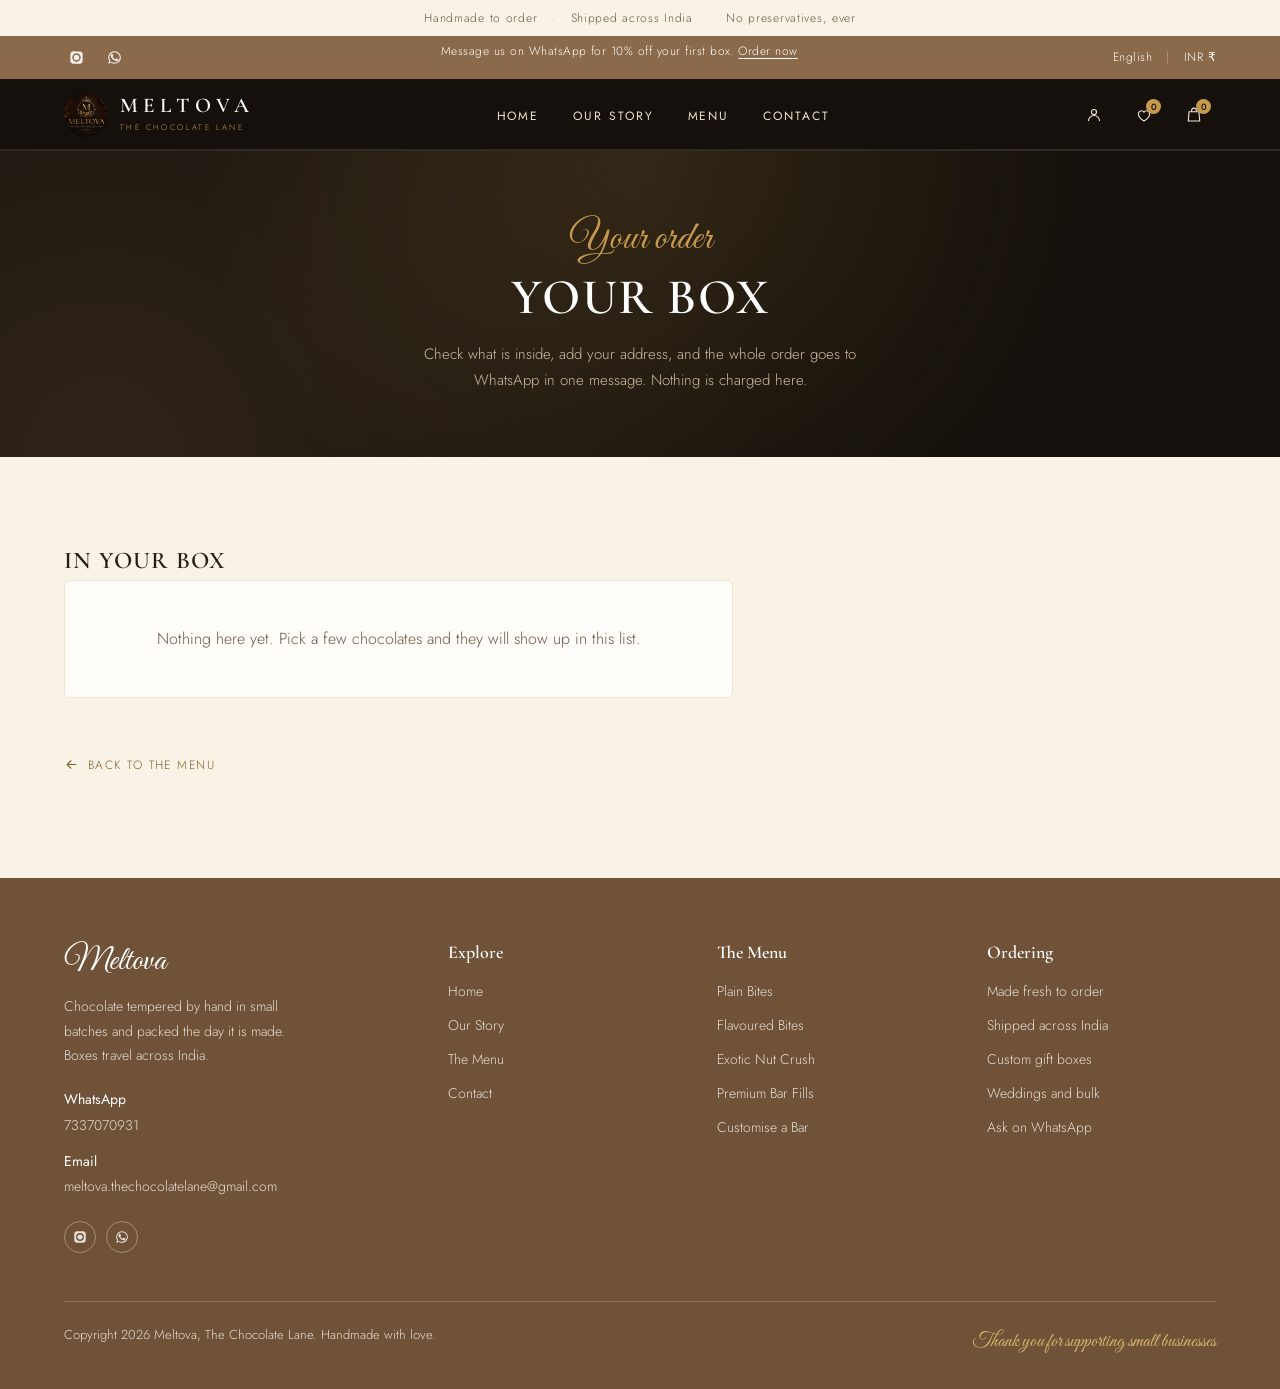
==== cart.html @ 2a137d3a "Move the box out of a cramped drawer and onto its own page The drawer squeezed the chocolates betwee" ====
<!DOCTYPE html>
<html lang="en">
<head>
<meta charset="utf-8">
<meta name="viewport" content="width=device-width, initial-scale=1">
<title>Your Box | Meltova, The Chocolate Lane</title>
<meta name="description" content="The chocolates you have chosen, with delivery and your address, sent to Meltova on WhatsApp in one message.">
<link rel="icon" type="image/png" href="assets/img/favicon.png">
<link rel="apple-touch-icon" href="assets/img/favicon.png">
<meta name="theme-color" content="#15100b">

<!-- Link previews. TODO owner: replace [https://your-domain.com] with the real
     web address once the site is live. Both tags below need the full address,
     starting with https, or the preview image will not load. -->
<meta property="og:type" content="website">
<meta property="og:site_name" content="Meltova, The Chocolate Lane">
<meta property="og:title" content="Your Box | Meltova, The Chocolate Lane">
<meta property="og:description" content="The chocolates you have chosen, with delivery and your address, sent to Meltova on WhatsApp in one message.">
<meta property="og:url" content="[https://your-domain.com]/cart.html">
<meta property="og:image" content="[https://your-domain.com]/assets/img/og-image.jpg">
<meta name="twitter:card" content="summary_large_image">
<meta name="twitter:title" content="Your Box | Meltova, The Chocolate Lane">
<meta name="twitter:description" content="The chocolates you have chosen, with delivery and your address, sent to Meltova on WhatsApp in one message.">

<script>document.documentElement.className += " js";</script>

<link rel="preconnect" href="https://fonts.googleapis.com">
<link rel="preconnect" href="https://fonts.gstatic.com" crossorigin>
<link href="https://fonts.googleapis.com/css2?family=Cormorant+Garamond:wght@500;600;700&amp;family=Great+Vibes&amp;family=Jost:wght@300;400;500&amp;display=swap" rel="stylesheet">
<link rel="stylesheet" href="css/styles.css">
<script src="js/main.js" defer></script>
</head>
<body>
<a class="skip-link" href="#main">Skip to content</a>
<!-- Announcement bar -->
<div class="announce">
  Handmade to order <span class="dot" aria-hidden="true">&#183;</span> Shipped across India <span class="dot" aria-hidden="true">&#183;</span> No preservatives, ever
</div>

<!-- Utility bar -->
<div class="utility">
  <div class="shell">
    <div class="utility__social"><a href="https://www.instagram.com/meltova_thechocolatelane" target="_blank" rel="noopener" aria-label="Meltova on Instagram"><svg viewBox="0 0 24 24" aria-hidden="true"><path d="M12 2.2c3.2 0 3.6 0 4.9.07 1.2.06 1.8.25 2.2.42.6.22 1 .48 1.4.9.4.4.68.8.9 1.4.17.4.36 1 .42 2.2.07 1.3.07 1.7.07 4.9s0 3.6-.07 4.9c-.06 1.2-.25 1.8-.42 2.2a3.8 3.8 0 0 1-.9 1.4c-.4.4-.8.68-1.4.9-.4.17-1 .36-2.2.42-1.3.07-1.7.07-4.9.07s-3.6 0-4.9-.07c-1.2-.06-1.8-.25-2.2-.42a3.8 3.8 0 0 1-1.4-.9 3.8 3.8 0 0 1-.9-1.4c-.17-.4-.36-1-.42-2.2C2.2 15.6 2.2 15.2 2.2 12s0-3.6.08-4.9c.06-1.2.25-1.8.42-2.2.22-.6.5-1 .9-1.4.4-.42.8-.68 1.4-.9.4-.17 1-.36 2.2-.42C8.4 2.2 8.8 2.2 12 2.2Zm0 3.1A6.7 6.7 0 1 0 18.7 12 6.7 6.7 0 0 0 12 5.3Zm0 11A4.3 4.3 0 1 1 16.3 12 4.3 4.3 0 0 1 12 16.3Zm6.9-11.3a1.6 1.6 0 1 1-1.6-1.6 1.6 1.6 0 0 1 1.6 1.6Z"/></svg></a><a href="https://wa.me/917337070931?text=Hi%20Meltova%2C%20I%27d%20like%20to%20order" target="_blank" rel="noopener" aria-label="Meltova on WhatsApp"><svg viewBox="0 0 24 24" aria-hidden="true"><path d="M17.5 14.4c-.3-.15-1.75-.86-2.02-.96-.27-.1-.47-.15-.67.15-.2.3-.77.96-.94 1.16-.17.2-.35.22-.65.07-.3-.15-1.25-.46-2.38-1.47a8.9 8.9 0 0 1-1.64-2.04c-.17-.3-.02-.46.13-.61.13-.14.3-.35.45-.53.15-.18.2-.3.3-.5.1-.2.05-.38-.02-.53-.08-.15-.67-1.61-.92-2.2-.24-.58-.49-.5-.67-.51h-.57c-.2 0-.53.07-.8.37-.28.3-1.05 1.02-1.05 2.5s1.08 2.9 1.23 3.1c.15.2 2.12 3.23 5.13 4.53.72.31 1.28.5 1.71.63.72.23 1.37.2 1.89.12.58-.09 1.77-.72 2.02-1.42.25-.7.25-1.3.17-1.42-.07-.13-.27-.2-.57-.35ZM12 2a10 10 0 0 0-8.5 15.2L2 22l4.93-1.46A10 10 0 1 0 12 2Zm0 18.3a8.28 8.28 0 0 1-4.22-1.16l-.3-.18-3 .89.9-2.93-.2-.3A8.3 8.3 0 1 1 12 20.3Z"/></svg></a></div>
    <p class="utility__note">Message us on WhatsApp for 10% off your first box. <a href="https://wa.me/917337070931?text=Hi%20Meltova%2C%20I%27d%20like%20to%20order" target="_blank" rel="noopener">Order now</a></p>
    <div class="utility__meta"><span>English</span><span class="sep" aria-hidden="true">|</span><span>INR &#8377;</span></div>
  </div>
</div>

<!-- Header -->
<header class="site-header">
  <div class="shell">
    <a class="brand" href="index.html">
      <img src="assets/img/meltova-logo.jpg" alt="Meltova, The Chocolate Lane" width="539" height="540" class="brand__mark" decoding="async">
      <span>
        <span class="brand__name">MELTOVA</span>
        <span class="brand__sub">The Chocolate Lane</span>
      </span>
    </a>

    <nav class="mainnav" aria-label="Main">
      <ul><li><a href="index.html">Home</a></li><li><a href="story.html">Our Story</a></li><li><a href="menu.html">Menu</a></li><li><a href="contact.html">Contact</a></li></ul>
    </nav>

    <div class="header-icons">
      <button type="button" class="icon-btn icon-btn--account" data-soon aria-label="Account, coming soon"><svg viewBox="0 0 24 24" aria-hidden="true"><circle cx="12" cy="8" r="3.4"/><path d="M4.6 20a7.4 7.4 0 0 1 14.8 0"/></svg></button>
      <button type="button" class="icon-btn icon-btn--wish" data-wish-open aria-label="Your saved list"><svg viewBox="0 0 24 24" aria-hidden="true"><path d="M12 20s-7.5-4.6-7.5-9.4A4.1 4.1 0 0 1 12 8.2a4.1 4.1 0 0 1 7.5 2.4C19.5 15.4 12 20 12 20Z"/></svg><span class="icon-btn__badge" data-wish-count>0</span></button>
      <a class="icon-btn icon-btn--cart" href="cart.html" aria-current="page" aria-label="Your box, empty"><svg viewBox="0 0 24 24" aria-hidden="true"><path d="M5.4 7.6h13.2L19.6 20H4.4Z"/><path d="M8.8 7.6V6a3.2 3.2 0 0 1 6.4 0v1.6"/></svg><span class="icon-btn__badge" data-cart-count>0</span></a>
    </div>

    <button class="hamburger" type="button" aria-expanded="false" aria-controls="mobilenav" aria-label="Menu">
      <span></span><span></span><span></span>
    </button>
  </div>
  <nav class="mobilenav" id="mobilenav" aria-label="Mobile"><a href="index.html">Home</a><a href="story.html">Our Story</a><a href="menu.html">Menu</a><a href="contact.html">Contact</a></nav>
  <div class="scroll-progress" aria-hidden="true"><i></i></div>
</header>
<main id="main">

<!-- Page hero -->
<section class="pagehero pagehero--slim">
  <div class="shell">
    <span class="pagehero__script">Your order</span>
    <h1>Your Box</h1>
    <p>Check what is inside, add your address, and the whole order goes to WhatsApp in one message. Nothing is charged here.</p>
  </div>
</section>

<section class="section" aria-labelledby="box-h">
  <div class="shell">
    <div class="cartpage">

      <!-- The chocolates -->
      <div class="cartpage__items">
        <h2 class="cartpage__h" id="box-h">In your box</h2>

        <p class="cart__empty">
          Nothing here yet. Pick a few chocolates and they will show up in this list.
        </p>
        <ul class="cart__items" aria-live="polite"></ul>

        <label class="coldpack" for="cold-pack">
          <input type="checkbox" id="cold-pack">
          <span class="coldpack__box" aria-hidden="true"><svg viewBox="0 0 24 24" aria-hidden="true"><path d="m5 12.5 4.5 4.5L19 7.5" fill="none" stroke="currentColor" stroke-width="2.2" stroke-linecap="round" stroke-linejoin="round"/></svg></span>
          <span class="coldpack__text">
            <b>Add a cold pack, &#8377;99</b>
            Keeps the chocolate firm on the way. We recommend it from April to September.
          </span>
        </label>

        <a class="cartpage__back" href="menu.html"><svg viewBox="0 0 24 24" aria-hidden="true"><path d="M19 12H6M11 18l-6-6 6-6"/></svg> Back to the menu</a>
      </div>

      <!-- The running total, which follows you down the page -->
      <aside class="cartpage__summary" aria-labelledby="sum-h">
        <div class="summary">
          <h2 class="summary__h" id="sum-h">Order summary</h2>
          <dl class="sums">
            <div class="sums__row"><dt>Subtotal</dt><dd data-sum-goods>&#8377;0</dd></div>
            <div class="sums__row"><dt>Delivery</dt><dd data-sum-ship>&#8377;140</dd></div>
            <div class="sums__row" data-cold-row hidden><dt>Cold pack</dt><dd data-sum-cold>&#8377;99</dd></div>
            <div class="sums__row sums__row--total"><dt>Total</dt><dd data-sum-total>&#8377;0</dd></div>
          </dl>
          <p class="cart__note" data-ship-note></p>
          <button type="button" class="btn btn--brown cart__next">Continue to delivery details</button>
          <a class="btn btn--ghost-cream cart__keep" href="menu.html">Keep browsing</a>
        </div>
      </aside>

    </div>
  </div>
</section>

<!-- Where it goes -->
<section class="section section--cream2" id="details" aria-labelledby="details-h">
  <div class="shell">
    <div class="head reveal">
      <span class="head__script">Nearly there</span>
      <h2 class="head__title" id="details-h">Delivery details</h2>
      <p class="head__note">We reply on WhatsApp to confirm the date and take payment. Your details stay on this device until you press send.</p>
    </div>

    <div class="detailscard reveal">
      <form id="delivery-form" novalidate>
        <div class="fields">
            <div class="field">
              <label for="d-name">Your name</label>
              <input id="d-name" name="dname" type="text" placeholder="Anita Sharma" autocomplete="name" required aria-required="true">
              <p class="err" aria-live="polite"></p>
            </div>
            <div class="field">
              <label for="d-phone">Phone or WhatsApp</label>
              <input id="d-phone" name="dphone" type="tel" placeholder="98xxxxxxxx" autocomplete="tel" inputmode="numeric" required aria-required="true">
              <p class="err" aria-live="polite"></p>
            </div>
            <div class="field field--full">
              <label for="d-address">Full address, with the flat and street</label>
              <textarea id="d-address" name="daddress" rows="3" placeholder="Flat 4B, 12 MG Road, near the post office" autocomplete="street-address" required aria-required="true"></textarea>
              <p class="err" aria-live="polite"></p>
            </div>
            <div class="field">
              <label for="d-city">City</label>
              <input id="d-city" name="dcity" type="text" placeholder="Hyderabad" autocomplete="address-level2" required aria-required="true">
              <p class="err" aria-live="polite"></p>
            </div>
            <div class="field">
              <label for="d-pin">Pincode</label>
              <input id="d-pin" name="dpin" type="text" placeholder="500001" autocomplete="postal-code" inputmode="numeric" maxlength="6" required aria-required="true">
              <p class="err" aria-live="polite"></p>
            </div>
            <div class="field">
              <label for="d-date">Date you need it, if any</label>
              <input id="d-date" name="ddate" type="text" placeholder="14 October" autocomplete="off">
              <p class="err" aria-live="polite"></p>
            </div>
            <div class="field field--full">
              <label for="d-note">Anything else</label>
              <textarea id="d-note" name="dnote" rows="2" placeholder="Gift wrap, a message card, a landmark for the courier" autocomplete="off"></textarea>
              <p class="err" aria-live="polite"></p>
            </div>
        </div>

        <div class="detailscard__foot">
          <dl class="sums">
            <div class="sums__row sums__row--total"><dt>Total</dt><dd data-sum-total>&#8377;0</dd></div>
          </dl>
          <button type="button" class="btn btn--brown cart__send">Send order on WhatsApp</button>
        </div>
      </form>
    </div>
  </div>
</section>

</main>

<footer class="site-footer">
  <div class="shell">
    <div class="footer-grid">

      <div class="footer-brand">
        <p class="footer-brand__name">Meltova</p>
        <p>Chocolate tempered by hand in small batches and packed the day it is made. Boxes travel across India.</p>
        <dl class="footer-contact">
          <dt>WhatsApp</dt>
          <dd><a href="https://wa.me/917337070931?text=Hi%20Meltova%2C%20I%27d%20like%20to%20order" target="_blank" rel="noopener">7337070931</a></dd>
          <dt>Email</dt>
          <dd><a href="mailto:meltova.thechocolatelane@gmail.com">meltova.thechocolatelane@gmail.com</a></dd>
        </dl>
        <div class="footer-social"><a href="https://www.instagram.com/meltova_thechocolatelane" target="_blank" rel="noopener" aria-label="Meltova on Instagram"><svg viewBox="0 0 24 24" aria-hidden="true"><path d="M12 2.2c3.2 0 3.6 0 4.9.07 1.2.06 1.8.25 2.2.42.6.22 1 .48 1.4.9.4.4.68.8.9 1.4.17.4.36 1 .42 2.2.07 1.3.07 1.7.07 4.9s0 3.6-.07 4.9c-.06 1.2-.25 1.8-.42 2.2a3.8 3.8 0 0 1-.9 1.4c-.4.4-.8.68-1.4.9-.4.17-1 .36-2.2.42-1.3.07-1.7.07-4.9.07s-3.6 0-4.9-.07c-1.2-.06-1.8-.25-2.2-.42a3.8 3.8 0 0 1-1.4-.9 3.8 3.8 0 0 1-.9-1.4c-.17-.4-.36-1-.42-2.2C2.2 15.6 2.2 15.2 2.2 12s0-3.6.08-4.9c.06-1.2.25-1.8.42-2.2.22-.6.5-1 .9-1.4.4-.42.8-.68 1.4-.9.4-.17 1-.36 2.2-.42C8.4 2.2 8.8 2.2 12 2.2Zm0 3.1A6.7 6.7 0 1 0 18.7 12 6.7 6.7 0 0 0 12 5.3Zm0 11A4.3 4.3 0 1 1 16.3 12 4.3 4.3 0 0 1 12 16.3Zm6.9-11.3a1.6 1.6 0 1 1-1.6-1.6 1.6 1.6 0 0 1 1.6 1.6Z"/></svg></a><a href="https://wa.me/917337070931?text=Hi%20Meltova%2C%20I%27d%20like%20to%20order" target="_blank" rel="noopener" aria-label="Meltova on WhatsApp"><svg viewBox="0 0 24 24" aria-hidden="true"><path d="M17.5 14.4c-.3-.15-1.75-.86-2.02-.96-.27-.1-.47-.15-.67.15-.2.3-.77.96-.94 1.16-.17.2-.35.22-.65.07-.3-.15-1.25-.46-2.38-1.47a8.9 8.9 0 0 1-1.64-2.04c-.17-.3-.02-.46.13-.61.13-.14.3-.35.45-.53.15-.18.2-.3.3-.5.1-.2.05-.38-.02-.53-.08-.15-.67-1.61-.92-2.2-.24-.58-.49-.5-.67-.51h-.57c-.2 0-.53.07-.8.37-.28.3-1.05 1.02-1.05 2.5s1.08 2.9 1.23 3.1c.15.2 2.12 3.23 5.13 4.53.72.31 1.28.5 1.71.63.72.23 1.37.2 1.89.12.58-.09 1.77-.72 2.02-1.42.25-.7.25-1.3.17-1.42-.07-.13-.27-.2-.57-.35ZM12 2a10 10 0 0 0-8.5 15.2L2 22l4.93-1.46A10 10 0 1 0 12 2Zm0 18.3a8.28 8.28 0 0 1-4.22-1.16l-.3-.18-3 .89.9-2.93-.2-.3A8.3 8.3 0 1 1 12 20.3Z"/></svg></a></div>
      </div>

      <nav class="footer-col" aria-labelledby="foot-explore">
        <h2 id="foot-explore">Explore</h2>
        <ul>
          <li><a href="index.html">Home</a></li>
          <li><a href="story.html">Our Story</a></li>
          <li><a href="menu.html">The Menu</a></li>
          <li><a href="contact.html">Contact</a></li>
        </ul>
      </nav>

      <nav class="footer-col" aria-labelledby="foot-menu">
        <h2 id="foot-menu">The Menu</h2>
        <ul>
          <li><a href="menu.html#plain-bites">Plain Bites</a></li>
          <li><a href="menu.html#flavoured-bites">Flavoured Bites</a></li>
          <li><a href="menu.html#nut-crush">Exotic Nut Crush</a></li>
          <li><a href="menu.html#bar-fills">Premium Bar Fills</a></li>
          <li><a href="menu.html#customise">Customise a Bar</a></li>
        </ul>
      </nav>

      <nav class="footer-col" aria-labelledby="foot-order">
        <h2 id="foot-order">Ordering</h2>
        <ul>
          <li><a href="story.html">Made fresh to order</a></li>
          <li><a href="contact.html">Shipped across India</a></li>
          <li><a href="menu.html#gift-boxes">Custom gift boxes</a></li>
          <li><a href="menu.html#gift-boxes">Weddings and bulk</a></li>
          <li><a href="https://wa.me/917337070931?text=Hi%20Meltova%2C%20I%27d%20like%20to%20order" target="_blank" rel="noopener">Ask on WhatsApp</a></li>
        </ul>
      </nav>

    </div>
    <div class="footer-bottom">
      <p>Copyright 2026 Meltova, The Chocolate Lane. Handmade with love.</p>
      <p class="thanks">Thank you for supporting small businesses</p>
    </div>
  </div>
</footer>

<button type="button" class="to-top" aria-label="Back to top"><svg viewBox="0 0 24 24" aria-hidden="true"><path d="M12 19V6M6 11.5 12 5.5l6 6"/></svg></button>
</body>
</html>
---- css/styles.css ----
/* ==========================================================================
   Meltova, The Chocolate Lane
   One stylesheet for all four pages.
   Order of this file:
     1. Tokens
     2. Reset and base
     3. Layout helpers
     4. Buttons
     5. Global chrome (announcement, utility, header, footer)
     6. Section headings
     7. Cards and components
     8. Page sections
     9. Forms and FAQ
    10. Motion, toast, utilities
    11. Responsive
   ========================================================================== */

/* 1. Tokens ============================================================== */

:root {
  --cream:       #f8f2e7;
  --cream-2:     #f1e8d8;
  --paper:       #fffdf9;
  --cream-soft:  #efe3d0;
  --dark:        #15100b;
  --brown:       #8a6a4a;
  --brown-d:     #6f5238;
  --brown-dd:    #5a4029;
  --gold:        #c69a4c;
  --gold-d:      #9c7228;   /* large script headings and icon outlines */
  --gold-text:   #856122;   /* small gold text, clears AA on every cream */
  --gold-lt:     #d8b569;
  --cocoa-text:  #2a1c10;
  --body-text:   #6a5844;
  --on-dark:     #efe3d0;
  --on-dark-dim: #cdbca0;

  --font-display: "Cormorant Garamond", Georgia, "Times New Roman", serif;
  --font-script:  "Great Vibes", "Snell Roundhand", cursive;
  --font-body:    "Jost", "Helvetica Neue", Arial, sans-serif;

  --shell: 1200px;
  --gutter: 24px;
  --radius-card: 6px;
  --radius-pill: 30px;

  --shadow-sm: 0 2px 10px rgba(42, 28, 16, .06);
  --shadow-md: 0 10px 30px rgba(42, 28, 16, .10);
  --shadow-lg: 0 18px 50px rgba(42, 28, 16, .16);

  --section-y: clamp(56px, 7vw, 96px);
}

/* 2. Reset and base ====================================================== */

*, *::before, *::after { box-sizing: border-box; }

html { -webkit-text-size-adjust: 100%; scroll-behavior: smooth; }

body {
  margin: 0;
  background: var(--cream);
  color: var(--body-text);
  font-family: var(--font-body);
  font-weight: 300;
  font-size: 16px;
  line-height: 1.7;
  overflow-x: hidden;
}

/* Every image carries width and height attributes so the browser reserves the
   right space before the file arrives. height auto lets CSS take over the shape
   after that, which the attributes alone would otherwise lock. */
img { max-width: 100%; display: block; height: auto; }

a { color: inherit; text-decoration: none; }

button { font: inherit; color: inherit; background: none; border: 0; cursor: pointer; }

h1, h2, h3, h4 {
  font-family: var(--font-display);
  color: var(--cocoa-text);
  font-weight: 700;
  line-height: 1.15;
  margin: 0;
}

p { margin: 0 0 1em; }
p:last-child { margin-bottom: 0; }

ul { margin: 0; padding: 0; list-style: none; }

/* The header is sticky, so anchor jumps need room above the target. */
[id] { scroll-margin-top: 92px; }

/* The hidden attribute is display:none in the browser's own stylesheet, which
   any class carrying a display of its own quietly beats. Scripts here toggle
   el.hidden to show and hide rows, so it has to win. */
[hidden] { display: none !important; }

/* Visible focus for every interactive element. */
a:focus-visible,
button:focus-visible,
input:focus-visible,
textarea:focus-visible,
select:focus-visible {
  outline: 3px solid var(--gold);
  outline-offset: 3px;
  border-radius: 3px;
}

.skip-link {
  position: absolute;
  left: -9999px;
  top: 0;
  z-index: 200;
  background: var(--gold);
  color: var(--dark);
  padding: 12px 20px;
  font-size: 14px;
  letter-spacing: .08em;
  text-transform: uppercase;
}
.skip-link:focus { left: 8px; top: 8px; }

.sr-only {
  position: absolute;
  width: 1px; height: 1px;
  padding: 0; margin: -1px;
  overflow: hidden;
  clip: rect(0 0 0 0);
  white-space: nowrap;
  border: 0;
}

/* 3. Layout helpers ====================================================== */

.shell {
  width: 100%;
  max-width: var(--shell);
  margin: 0 auto;
  padding: 0 var(--gutter);
}

.section { padding: var(--section-y) 0; }
.section--cream2 { background: var(--cream-2); }
.section--paper  { background: var(--paper); }
.section--dark   { background: var(--dark); }

.section--dark h1,
.section--dark h2,
.section--dark h3 { color: var(--on-dark); }

.section--dark p { color: var(--on-dark-dim); }

/* 4. Buttons ============================================================= */

.btn {
  display: inline-flex;
  align-items: center;
  justify-content: center;
  gap: 10px;
  min-height: 48px;
  padding: 13px 30px;
  border-radius: var(--radius-pill);
  font-family: var(--font-body);
  font-size: 12px;
  font-weight: 500;
  letter-spacing: .16em;
  text-transform: uppercase;
  line-height: 1.2;
  text-align: center;
  transition: transform .25s ease, box-shadow .25s ease, background .25s ease, color .25s ease, border-color .25s ease;
}

.btn:hover { transform: translateY(-2px); }

.btn--brown {
  background: var(--brown);
  color: #fff;
  box-shadow: var(--shadow-sm);
}
.btn--brown:hover { background: var(--brown-d); box-shadow: var(--shadow-md); }

.btn--gold {
  background: linear-gradient(135deg, var(--gold-lt), var(--gold));
  color: var(--dark);
  box-shadow: var(--shadow-sm);
}
.btn--gold:hover { box-shadow: var(--shadow-md); }

.btn--ghost-dark {
  background: transparent;
  color: #fff;
  border: 1px solid rgba(255, 253, 249, .55);
}
.btn--ghost-dark:hover { border-color: #fff; background: rgba(255, 255, 255, .08); }

.btn--ghost-cream {
  background: transparent;
  color: var(--gold-text);
  border: 1px solid var(--gold);
}
.btn--ghost-cream:hover { background: rgba(198, 154, 76, .12); }

.btn-row {
  display: flex;
  flex-wrap: wrap;
  gap: 16px;
  justify-content: center;
}
.btn-row--left { justify-content: flex-start; }

/* 5. Global chrome ======================================================= */

/* 5a. Announcement bar */
.announce {
  background: var(--cream);
  color: var(--body-text);
  font-size: 12px;
  letter-spacing: .06em;
  text-align: center;
  padding: 8px var(--gutter);
}
.announce .dot { color: var(--gold); margin: 0 10px; }

/* 5b. Utility bar */
.utility {
  background: var(--brown);
  color: #fff;
  font-size: 12px;
  letter-spacing: .04em;
}
.utility .shell {
  display: flex;
  align-items: center;
  justify-content: space-between;
  gap: 16px;
  min-height: 34px;
  padding-top: 5px;
  padding-bottom: 5px;
}
.utility__social { display: flex; align-items: center; gap: 14px; }
.utility__social a {
  display: inline-flex;
  align-items: center;
  justify-content: center;
  width: 24px; height: 24px;
  opacity: .9;
  transition: opacity .2s ease, transform .2s ease;
}
.utility__social a:hover { opacity: 1; transform: translateY(-1px); }
.utility__social svg { width: 15px; height: 15px; fill: currentColor; }
.utility__note { text-align: center; flex: 1 1 auto; }
.utility__note a { text-decoration: underline; text-underline-offset: 3px; }
.utility__meta { display: flex; gap: 14px; align-items: center; white-space: nowrap; }
.utility__meta .sep { opacity: .45; }

/* 5c. Header */
.site-header {
  position: sticky;
  top: 0;
  z-index: 100;
  background: var(--dark);
  transition: box-shadow .3s ease, background .3s ease;
}
.site-header.is-stuck { box-shadow: 0 6px 24px rgba(0, 0, 0, .38); }

.site-header .shell {
  display: flex;
  align-items: center;
  justify-content: space-between;
  gap: 20px;
  min-height: 72px;
}

.brand { display: flex; align-items: center; gap: 12px; }
.brand__mark {
  width: 44px; height: 44px;
  border-radius: 50%;
  object-fit: cover;
  flex: 0 0 auto;
}
.brand__name {
  font-family: var(--font-display);
  color: #fff;
  font-size: 21px;
  font-weight: 600;
  letter-spacing: .26em;
  line-height: 1;
  display: block;
}
.brand__sub {
  display: block;
  color: var(--gold);
  font-size: 8px;
  letter-spacing: .3em;
  text-transform: uppercase;
  margin-top: 5px;
}

.mainnav ul { display: flex; align-items: center; gap: 34px; }
.mainnav a {
  color: var(--on-dark);
  font-size: 12px;
  font-weight: 400;
  letter-spacing: .16em;
  text-transform: uppercase;
  padding: 8px 0;
  position: relative;
  transition: color .2s ease;
}
.mainnav a:hover { color: var(--gold-lt); }
.mainnav a[aria-current="page"] { color: var(--gold); }
.mainnav a::after {
  content: "";
  position: absolute;
  left: 0; right: 0; bottom: 0;
  height: 1px;
  background: var(--gold);
  transform: scaleX(0);
  transform-origin: right center;
  transition: transform .4s cubic-bezier(.22, .61, .36, 1);
}
.mainnav a:hover::after { transform: scaleX(1); transform-origin: left center; }
.mainnav a[aria-current="page"]::after { transform: scaleX(1); }

.header-icons { display: flex; align-items: center; gap: 6px; }
.icon-btn {
  position: relative;
  width: 44px; height: 44px;
  display: inline-flex;
  align-items: center;
  justify-content: center;
  color: var(--on-dark);
  border-radius: 50%;
  transition: color .2s ease, background .2s ease;
}
.icon-btn:hover { color: var(--gold-lt); background: rgba(255, 255, 255, .06); }
.icon-btn svg { width: 18px; height: 18px; fill: none; stroke: currentColor; stroke-width: 1.5; }
.icon-btn__badge {
  position: absolute;
  top: 6px; right: 5px;
  min-width: 15px; height: 15px;
  padding: 0 3px;
  border-radius: 8px;
  background: var(--gold);
  color: var(--dark);
  font-size: 9px;
  font-weight: 500;
  line-height: 15px;
  text-align: center;
}

.hamburger { display: none; width: 44px; height: 44px; color: var(--on-dark); }
.hamburger span {
  display: block;
  width: 22px; height: 1.5px;
  margin: 4px auto;
  background: currentColor;
  transition: transform .3s ease, opacity .3s ease;
}
.hamburger[aria-expanded="true"] span:nth-child(1) { transform: translateY(5.5px) rotate(45deg); }
.hamburger[aria-expanded="true"] span:nth-child(2) { opacity: 0; }
.hamburger[aria-expanded="true"] span:nth-child(3) { transform: translateY(-5.5px) rotate(-45deg); }

.mobilenav {
  display: none;
  background: var(--dark);
  border-top: 1px solid rgba(239, 227, 208, .12);
}
.mobilenav.is-open { display: block; }
.mobilenav a {
  display: block;
  padding: 15px var(--gutter);
  color: var(--on-dark);
  font-size: 13px;
  letter-spacing: .16em;
  text-transform: uppercase;
  border-bottom: 1px solid rgba(239, 227, 208, .08);
}
.mobilenav a[aria-current="page"] { color: var(--gold); }

/* 5d. Footer */
.site-footer { background: var(--brown-d); color: rgba(255, 253, 249, .82); }
.site-footer a { transition: color .2s ease; }
.site-footer a:hover { color: #fff; }

.footer-grid {
  display: grid;
  grid-template-columns: 1.5fr 1fr 1fr 1fr;
  gap: 40px;
  padding: 64px 0 48px;
}
.footer-brand__name {
  font-family: var(--font-script);
  font-size: 34px;
  color: #fff;
  line-height: 1.2;
  margin-bottom: 12px;
}
.footer-brand p:not([class]) { font-size: 14px; line-height: 1.75; max-width: 30ch; }
.footer-contact { margin-top: 20px; font-size: 14px; }
.footer-contact dt {
  color: #fff;
  font-weight: 400;
  font-size: 14px;
  margin-top: 12px;
}
.footer-contact dd { margin: 2px 0 0; }
.footer-social { display: flex; gap: 10px; margin-top: 22px; }
.footer-social a {
  width: 32px; height: 32px;
  border: 1px solid rgba(255, 253, 249, .35);
  border-radius: 50%;
  display: inline-flex;
  align-items: center;
  justify-content: center;
  transition: border-color .2s ease, background .2s ease;
}
.footer-social a:hover { border-color: #fff; background: rgba(255, 255, 255, .1); }
.footer-social svg { width: 14px; height: 14px; fill: currentColor; }

.footer-col h2 {
  font-family: var(--font-display);
  color: #fff;
  font-size: 18px;
  font-weight: 600;
  margin-bottom: 18px;
}
.footer-col li { margin-bottom: 10px; font-size: 14px; }

.footer-bottom {
  border-top: 1px solid rgba(255, 253, 249, .16);
  padding: 22px 0 30px;
  display: flex;
  align-items: center;
  justify-content: space-between;
  gap: 16px;
  flex-wrap: wrap;
  font-size: 13px;
}
.footer-bottom .thanks {
  font-family: var(--font-script);
  font-size: 20px;
  color: var(--gold-lt);
}

/* 6. Section headings ==================================================== */

.head { text-align: center; margin-bottom: 46px; }
.head--left { text-align: left; }

.head__script {
  font-family: var(--font-script);
  font-size: clamp(30px, 3.4vw, 40px);
  color: var(--gold-d);
  line-height: 1.25;
  display: block;
}
.section--dark .head__script,
.band .head__script,
.testimonial .head__script { color: var(--gold-lt); }

.head__title {
  font-size: clamp(26px, 3.6vw, 38px);
  letter-spacing: .04em;
  text-transform: uppercase;
  margin-top: 2px;
}
.head__note {
  max-width: 56ch;
  margin: 14px auto 0;
  font-size: 15px;
}
.head--left .head__note { margin-left: 0; }

/* 7. Cards and components ================================================ */

/* 7a. Product card */
.grid-cards {
  display: grid;
  grid-template-columns: repeat(4, 1fr);
  gap: 24px;
}

.card {
  background: var(--paper);
  border: 1px solid var(--cream-soft);
  border-radius: var(--radius-card);
  overflow: hidden;
  display: flex;
  flex-direction: column;
  transition: transform .3s ease, box-shadow .3s ease;
}
.card:hover { transform: translateY(-4px); box-shadow: var(--shadow-md); }

.card__media { position: relative; overflow: hidden; }
.card__media img {
  width: 100%;
  height: 190px;
  object-fit: cover;
}
.card__tag {
  position: absolute;
  z-index: 2;
  top: 10px; left: 0;
  background: rgba(21, 16, 11, .78);
  color: var(--gold-lt);
  font-size: 9px;
  letter-spacing: .16em;
  text-transform: uppercase;
  padding: 5px 10px;
}
.card__heart {
  position: absolute;
  z-index: 2;
  top: 10px; right: 10px;
  width: 30px; height: 30px;
  border-radius: 50%;
  background: rgba(255, 253, 249, .92);
  color: var(--brown-d);
  display: inline-flex;
  align-items: center;
  justify-content: center;
  box-shadow: var(--shadow-sm);
  transition: color .2s ease, transform .2s ease;
}
.card__heart:hover { color: var(--gold-text); transform: scale(1.08); }
.card__heart svg { width: 14px; height: 14px; fill: none; stroke: currentColor; stroke-width: 1.6; }
.card__heart.is-on svg { fill: currentColor; }

.card__body {
  padding: 16px 16px 20px;
  text-align: center;
  display: flex;
  flex-direction: column;
  align-items: center;
  flex: 1 1 auto;
}
.stars { color: var(--gold); font-size: 11px; letter-spacing: .22em; margin-bottom: 8px; }
.card__name {
  font-size: 19px;
  font-weight: 600;
  color: var(--cocoa-text);
  margin-bottom: 6px;
}
.card__desc { font-size: 13px; line-height: 1.6; margin-bottom: 14px; min-height: 2.1em; }
.card__price {
  color: var(--gold-text);
  font-family: var(--font-display);
  font-size: 21px;
  font-weight: 600;
  margin-bottom: 12px;
}
.card__price .unit {
  font-family: var(--font-body);
  font-size: 10px;
  font-weight: 400;
  letter-spacing: .14em;
  text-transform: uppercase;
  color: var(--body-text);
  margin-left: 6px;
}
.chips {
  display: flex;
  flex-wrap: wrap;
  gap: 6px;
  justify-content: center;
  margin: 0 0 14px;
  padding: 0;
  border: 0;
}
.chip {
  display: inline-flex;
  align-items: center;
  justify-content: center;
  min-width: 34px;
  min-height: 32px;
  padding: 8px 10px;
  border: 1px solid var(--cream-soft);
  border-radius: 3px;
  font-size: 11px;
  line-height: 1;
  color: var(--body-text);
  background: var(--paper);
  cursor: pointer;
  text-align: center;
  transition: background .25s ease, border-color .25s ease, color .25s ease, transform .2s var(--ease-back);
}
.chip:hover { border-color: var(--gold); color: var(--gold-text); }
.chip.is-on,
.chip__input:checked + .chip { background: var(--brown); border-color: var(--brown); color: #fff; }
.chip__input:checked + .chip { transform: translateY(-1px); }

/* The real radio sits behind the label, so keyboard and screen reader users
   get proper single choice behaviour with no script at all. */
.chip__input {
  position: absolute;
  width: 1px; height: 1px;
  opacity: 0;
  pointer-events: none;
}
.chip__input:focus-visible + .chip {
  outline: 3px solid var(--gold);
  outline-offset: 3px;
}
.card__cta { margin-top: auto; }
.card__cta .btn { min-height: 40px; padding: 10px 20px; font-size: 10px; }

/* With JavaScript running, the card offers the cart. Without it, the cart
   cannot work, so the card falls back to a direct WhatsApp order instead of
   leaving a button that does nothing. */
.card__add { display: none; }
.js .card__add { display: inline-flex; }
.card__wa { display: inline-flex; }
.js .card__wa { display: none; }

/* 7b. Category tiles */
.cats {
  display: grid;
  grid-template-columns: repeat(5, 1fr);
  gap: 26px;
}
.cat { display: block; text-align: center; }
.cat__blob {
  display: block;
  width: 100%;
  aspect-ratio: 1 / 1;
  overflow: hidden;
  border-radius: 52% 48% 43% 57% / 48% 45% 55% 52%;
  box-shadow: var(--shadow-sm);
  transition: border-radius .6s ease, transform .4s ease, box-shadow .4s ease;
}
.cat:hover .cat__blob {
  border-radius: 44% 56% 55% 45% / 56% 52% 48% 44%;
  transform: translateY(-5px);
  box-shadow: var(--shadow-md);
}
.cat__blob img { width: 100%; height: 100%; object-fit: cover; }
.cat__name {
  display: block;
  margin-top: 18px;
  font-family: var(--font-display);
  font-size: 19px;
  font-weight: 600;
  color: var(--cocoa-text);
}
.dots { display: flex; justify-content: center; gap: 7px; margin-top: 30px; }
.dots i {
  width: 7px; height: 7px;
  border-radius: 50%;
  background: var(--cream-soft);
  display: block;
}
.dots i.is-on { width: 20px; border-radius: 4px; background: var(--gold); }

/* 7c. Full bleed band */
.band {
  position: relative;
  isolation: isolate;
  overflow: hidden;
  padding: clamp(70px, 9vw, 120px) 0;
  text-align: center;
  color: #fff;
}
.band__bg {
  position: absolute;
  inset: -14% 0;
  background-size: cover;
  background-position: center;
  z-index: -2;
}
.band::before {
  content: "";
  position: absolute;
  inset: 0;
  background: rgba(21, 16, 11, .78);
  z-index: -1;
}
.band h2 { color: #fff; }
.band p { color: rgba(255, 253, 249, .84); max-width: 54ch; margin-left: auto; margin-right: auto; }
.band .btn-row { margin-top: 30px; }

.band--flat { background: var(--brown-d); }
.band--flat::before { display: none; }

/* 7d. Feature rows and cards */
.feature-row { display: flex; gap: 18px; padding: 22px 0; border-bottom: 1px solid var(--cream-soft); }
.feature-row:last-child { border-bottom: 0; }
.feature-row h3 { font-size: 18px; font-weight: 600; margin-bottom: 6px; }
.feature-row p { font-size: 14px; line-height: 1.65; }

.ico {
  flex: 0 0 auto;
  width: 42px; height: 42px;
  border: 1px solid var(--gold);
  border-radius: 50%;
  display: inline-flex;
  align-items: center;
  justify-content: center;
  color: var(--gold-d);
}
.ico svg { width: 17px; height: 17px; fill: none; stroke: currentColor; stroke-width: 1.4; }

.feature-cards { display: grid; grid-template-columns: repeat(4, 1fr); gap: 24px; }
.feature-cards--3 { grid-template-columns: repeat(3, 1fr); }
.feature-card {
  background: var(--paper);
  border: 1px solid var(--cream-soft);
  border-radius: var(--radius-card);
  padding: 32px 24px;
  text-align: center;
  transition: transform .3s ease, box-shadow .3s ease;
}
.feature-card:hover { transform: translateY(-4px); box-shadow: var(--shadow-md); }
.feature-card .ico { margin: 0 auto 18px; }
.feature-card h3 { font-size: 19px; font-weight: 600; margin-bottom: 10px; }
.feature-card p { font-size: 13.5px; line-height: 1.65; }

/* 7e. Split section */
.split {
  display: grid;
  grid-template-columns: 1fr 1fr;
  gap: clamp(32px, 5vw, 72px);
  align-items: center;
}
.split__media img {
  width: 100%;
  aspect-ratio: 4 / 3;
  border-radius: var(--radius-card);
  box-shadow: var(--shadow-md);
  object-fit: cover;
}
.split--media-first .split__media { order: -1; }
.split__body p:not([class]) { font-size: 15px; }

/* 7f. Marquee */
.marquee {
  background: var(--brown);
  color: #fffdf9;
  overflow: hidden;
  padding: 13px 0;
}
.marquee__track {
  display: flex;
  width: max-content;
  animation: marquee 34s linear infinite;
}
.marquee__track span {
  font-size: 11px;
  letter-spacing: .22em;
  text-transform: uppercase;
  white-space: nowrap;
  padding-right: 0;
}
.marquee .dia { color: var(--gold-lt); margin: 0 22px; }
@keyframes marquee {
  from { transform: translateX(0); }
  to   { transform: translateX(-50%); }
}

/* 7g. Testimonial */
.testimonial { background: var(--brown-d); color: rgba(255, 253, 249, .9); }
.testimonial .split { align-items: center; }
.testimonial h2 { color: #fff; }
.testimonial blockquote {
  margin: 22px 0 0;
  font-family: var(--font-display);
  font-size: clamp(18px, 2.1vw, 22px);
  font-style: italic;
  line-height: 1.65;
  color: rgba(255, 253, 249, .94);
}
.testimonial cite { display: block; margin-top: 26px; font-style: normal; }
.testimonial cite b {
  display: block;
  font-family: var(--font-display);
  font-size: 19px;
  font-weight: 600;
  color: #fff;
}
.testimonial cite span {
  font-size: 11px;
  letter-spacing: .2em;
  text-transform: uppercase;
  color: var(--gold-lt);
}
.stack { position: relative; padding-bottom: 60px; }
.stack img { border-radius: var(--radius-card); box-shadow: var(--shadow-lg); object-fit: cover; }
.stack__a { width: 74%; height: 300px; }
.stack__b {
  position: absolute;
  right: 0; bottom: 0;
  width: 52%; height: 210px;
  border: 5px solid var(--brown-d);
}

/* 7h. Reels */
.reels { display: grid; grid-template-columns: repeat(4, 1fr); gap: 20px; }
.reel {
  position: relative;
  margin: 0;
  aspect-ratio: 9 / 16;
  border-radius: var(--radius-card);
  overflow: hidden;
  box-shadow: var(--shadow-sm);
  display: block;
  background: var(--dark);
  transition: transform .3s ease, box-shadow .3s ease;
}
.reel:hover { transform: translateY(-4px); box-shadow: var(--shadow-md); }
.reel img,
.reel__video { width: 100%; height: 100%; object-fit: cover; display: block; }
.reel::after {
  content: "";
  position: absolute;
  inset: 0;
  background: linear-gradient(to bottom, rgba(21, 16, 11, .12) 40%, rgba(21, 16, 11, .82) 100%);
}
/* One control per clip. Anything that moves on its own has to be stoppable,
   so this button is a real pause and play toggle, not decoration. */
.reel__toggle {
  position: absolute;
  top: 50%; left: 50%;
  transform: translate(-50%, -50%);
  width: 52px; height: 52px;
  border-radius: 50%;
  background: rgba(21, 16, 11, .42);
  border: 1px solid rgba(255, 253, 249, .75);
  display: inline-flex;
  align-items: center;
  justify-content: center;
  z-index: 3;
  backdrop-filter: blur(3px);
  transition: background .25s ease, transform .3s var(--ease-back), opacity .3s ease;
}
.reel__toggle:hover { background: rgba(21, 16, 11, .62); transform: translate(-50%, -50%) scale(1.08); }
.reel__ic { display: none; }
.reel__ic svg { width: 15px; height: 15px; fill: #fff; display: block; }
.reel__toggle[aria-pressed="false"] .reel__ic--play { display: block; }
.reel__toggle[aria-pressed="true"] .reel__ic--pause { display: block; }
/* At rest the play button is the clear invitation, since nothing starts by
   itself. Once a clip runs the button recedes, but it never disappears: a touch
   screen has no hover, so a control that only appears on hover is unreachable. */
.reel__video { cursor: pointer; }
.reel__toggle[aria-pressed="false"] { background: rgba(21, 16, 11, .58); }
.reel__toggle[aria-pressed="true"] { opacity: .55; }
.reel:hover .reel__toggle,
.reel__toggle:hover,
.reel__toggle:focus-visible { opacity: 1; }
.reel__cap {
  position: absolute;
  left: 14px; right: 14px; bottom: 14px;
  z-index: 2;
  color: #fff;
}
.reel__cap b { display: block; font-size: 14px; font-weight: 500; }
.reel__cap span {
  display: block;
  margin-top: 4px;
  font-size: 10px;
  letter-spacing: .16em;
  text-transform: uppercase;
  color: rgba(255, 253, 249, .82);
}

/* 7i. Instagram strip */
.igstrip { display: grid; grid-template-columns: repeat(6, 1fr); }
.igstrip a { position: relative; display: block; aspect-ratio: 1 / 1; overflow: hidden; }
.igstrip img { width: 100%; height: 100%; object-fit: cover; transition: transform .5s ease; }
.igstrip a:hover img { transform: scale(1.06); }
.igstrip a::after {
  content: "";
  position: absolute;
  inset: 0;
  background: rgba(21, 16, 11, 0);
  transition: background .3s ease;
}
.igstrip a:hover::after { background: rgba(21, 16, 11, .28); }

/* 8. Page sections ======================================================= */

/* 8a. Hero on the landing page */
.hero {
  position: relative;
  background: var(--dark);
  overflow: hidden;
  min-height: 560px;
  display: flex;
  align-items: center;
}
.hero__photo {
  position: absolute;
  top: 0; right: 0; bottom: 0;
  width: 46%;
  z-index: 0;
  overflow: hidden;
}
/* The photo is taller than its frame so it has room to drift on scroll. */
.hero__photo img { width: 100%; height: 114%; margin-top: -7%; object-fit: cover; }
.hero__photo::after {
  content: "";
  position: absolute;
  inset: 0;
  background: linear-gradient(to right, var(--dark) 0%, rgba(21, 16, 11, .55) 32%, rgba(21, 16, 11, 0) 70%);
}
.hero__frames {
  position: absolute;
  left: 0; bottom: -40px;
  width: 30%;
  max-width: 340px;
  z-index: 1;
}
.hero__frames img {
  border: 3px solid var(--gold);
  border-radius: 3px;
  box-shadow: var(--shadow-lg);
  object-fit: cover;
}
.hero__frame-a { width: 78%; height: 210px; transform: rotate(-5deg); }
.hero__frame-b {
  width: 74%;
  height: 175px;
  margin: -58px 0 0 auto;
  transform: rotate(4deg);
}
.hero__inner {
  position: relative;
  z-index: 2;
  text-align: center;
  padding: clamp(70px, 9vw, 118px) 0;
  max-width: 660px;
  margin: 0 auto;
}
.hero__eyebrow {
  font-family: var(--font-script);
  font-size: clamp(28px, 3.6vw, 42px);
  color: var(--gold);
  line-height: 1.2;
  display: block;
}
.hero h1 {
  color: #fff;
  font-size: clamp(34px, 5.6vw, 58px);
  font-weight: 600;
  margin: 6px 0 18px;
  max-width: 10em;
  margin-inline: auto;
}
.hero p {
  color: var(--on-dark-dim);
  font-size: 15px;
  max-width: 46ch;
  margin: 0 auto 30px;
}
.hero__badge {
  position: absolute;
  right: 7%;
  bottom: 14%;
  width: 118px; height: 118px;
  z-index: 3;
  color: var(--gold);
}
.hero__badge svg { width: 100%; height: 100%; overflow: visible; }
.hero__badge .ring { animation: spin 22s linear infinite; transform-origin: 60px 60px; }
.hero__badge text { fill: var(--gold-lt); font-family: var(--font-body); font-size: 7.1px; letter-spacing: .22em; }
.hero__badge .core { fill: var(--gold); }
.hero__badge .drop { fill: none; stroke: var(--dark); stroke-width: 1.6; }
@keyframes spin { to { transform: rotate(360deg); } }

/* 8b. Page hero on the inner pages */
.pagehero {
  background: var(--dark);
  text-align: center;
  padding: clamp(56px, 7vw, 92px) 0;
  position: relative;
  overflow: hidden;
}
.pagehero::before {
  content: "";
  position: absolute;
  inset: 0;
  background:
    radial-gradient(circle at 50% 0%, rgba(198, 154, 76, .16), transparent 62%),
    radial-gradient(circle at 8% 100%, rgba(138, 106, 74, .22), transparent 55%);
}
.pagehero .shell { position: relative; z-index: 1; }
.pagehero__mark {
  width: 74px; height: 74px;
  border-radius: 50%;
  object-fit: cover;
  margin: 0 auto 22px;
}
.pagehero__script {
  font-family: var(--font-script);
  font-size: clamp(30px, 3.6vw, 40px);
  color: var(--gold);
  display: block;
  line-height: 1.2;
}
.pagehero h1 {
  color: #fff;
  font-size: clamp(30px, 5vw, 50px);
  font-weight: 600;
  letter-spacing: .03em;
  text-transform: uppercase;
  margin: 6px 0 16px;
  max-width: 13em;
  margin-inline: auto;
}
.pagehero p { color: var(--on-dark-dim); font-size: 15px; max-width: 52ch; margin: 0 auto; }
.pagehero .chips { margin: 26px 0 0; gap: 8px; }
.pagehero .chip {
  background: transparent;
  border-color: rgba(198, 154, 76, .55);
  color: var(--on-dark-dim);
  padding: 7px 14px;
  font-size: 11px;
  letter-spacing: .1em;
}
.pagehero .chip.is-on { background: transparent; border-color: var(--gold); color: var(--gold); }

/* 8c. Signature line on the story page */
.signature {
  font-family: var(--font-script);
  font-size: 30px;
  color: var(--gold-d);
  margin-top: 22px;
}

/* 8d. Price footnote on the menu page */
.pricenote {
  text-align: center;
  margin-top: 34px;
  font-size: 11px;
  letter-spacing: .18em;
  text-transform: uppercase;
  color: var(--body-text);
}
.pricenote b { color: var(--gold-text); font-weight: 400; }

/* 9. Forms, direct lines and FAQ ========================================= */

.contact-grid {
  display: grid;
  grid-template-columns: 1fr 1.05fr;
  gap: clamp(32px, 5vw, 64px);
  align-items: start;
}

.lines { margin-top: 8px; }
.line {
  display: flex;
  gap: 18px;
  align-items: center;
  padding: 20px 0;
  border-bottom: 1px solid var(--cream-soft);
}
.line__label {
  display: block;
  font-size: 10px;
  letter-spacing: .2em;
  text-transform: uppercase;
  color: var(--gold-text);
  margin-bottom: 4px;
}
.line__value {
  font-family: var(--font-display);
  font-size: 21px;
  font-weight: 600;
  color: var(--cocoa-text);
  word-break: break-word;
}

.mini-grid { display: grid; grid-template-columns: 1fr 1fr; gap: 26px; margin-top: 30px; }
.mini__label {
  display: block;
  font-size: 10px;
  letter-spacing: .2em;
  text-transform: uppercase;
  color: var(--gold-text);
  margin-bottom: 6px;
}
.mini b {
  display: block;
  font-family: var(--font-display);
  font-size: 19px;
  font-weight: 600;
  color: var(--cocoa-text);
}
.mini p { font-size: 13px; margin-top: 6px; }

.formcard {
  background: var(--paper);
  border: 1px solid var(--cream-soft);
  border-radius: var(--radius-card);
  box-shadow: var(--shadow-md);
  padding: clamp(26px, 3.4vw, 40px);
}
.formcard h2 {
  font-size: clamp(23px, 2.6vw, 28px);
  letter-spacing: .04em;
  text-transform: uppercase;
}
.formcard > p { font-size: 14px; margin-top: 6px; }

.fields { display: grid; grid-template-columns: 1fr 1fr; gap: 18px; margin-top: 26px; }
.field { display: flex; flex-direction: column; }
.field--full { grid-column: 1 / -1; }
.field label {
  font-size: 10px;
  letter-spacing: .2em;
  text-transform: uppercase;
  color: var(--gold-text);
  margin-bottom: 7px;
}
.field input,
.field textarea {
  font-family: var(--font-body);
  font-size: 15px;
  font-weight: 300;
  color: var(--cocoa-text);
  background: var(--cream);
  border: 1px solid var(--cream-soft);
  border-radius: 4px;
  padding: 13px 14px;
  min-height: 48px;
  width: 100%;
  transition: border-color .2s ease, background .2s ease;
}
.field textarea { min-height: 116px; resize: vertical; line-height: 1.6; }
.field input::placeholder,
.field textarea::placeholder { color: #b4a48e; }
.field input:focus,
.field textarea:focus { background: var(--paper); border-color: var(--gold); }
.field input[aria-invalid="true"],
.field textarea[aria-invalid="true"] { border-color: #a4432c; background: #fdf4f1; }
.field .err { font-size: 12px; color: #a4432c; margin-top: 6px; min-height: 0; }
.field .err:empty { display: none; }

.form-foot {
  display: flex;
  align-items: center;
  gap: 20px;
  flex-wrap: wrap;
  margin-top: 26px;
}
.form-foot p { font-size: 13px; max-width: 22ch; }

.faq-grid { display: grid; grid-template-columns: repeat(3, 1fr); gap: 32px 40px; }
.faq h3 {
  font-size: 18px;
  font-weight: 600;
  padding-top: 16px;
  border-top: 1px solid var(--gold);
  margin-bottom: 8px;
}
.faq p { font-size: 14px; line-height: 1.7; }

/* 10. Motion, toast, utilities =========================================== */

/* The starting state is applied only when JavaScript is running, so the page
   stays fully readable if the script fails or is turned off. */
.js .reveal { opacity: 0; transform: translateY(22px); transition: opacity .7s ease, transform .7s ease; }
.js .reveal.is-in { opacity: 1; transform: none; }

.toast {
  position: fixed;
  left: 50%;
  bottom: 26px;
  transform: translate(-50%, 20px);
  background: var(--dark);
  color: var(--on-dark);
  padding: 13px 22px;
  border-radius: var(--radius-pill);
  font-size: 13px;
  letter-spacing: .04em;
  box-shadow: var(--shadow-lg);
  opacity: 0;
  pointer-events: none;
  transition: opacity .3s ease, transform .3s ease;
  z-index: 300;
}
.toast.is-on { opacity: 1; transform: translate(-50%, 0); }

.placeholder { color: var(--gold-text); }

@media (prefers-reduced-motion: reduce) {
  html { scroll-behavior: auto; }
  .marquee__track { animation: none; transform: none; }
  .hero__badge .ring { animation: none; }
  .js .reveal { opacity: 1; transform: none; transition: none; }
  *, *::before, *::after {
    animation-duration: .001ms !important;
    animation-iteration-count: 1 !important;
    transition-duration: .001ms !important;
  }
}

/* 11. Responsive ========================================================= */

@media (max-width: 1024px) {
  .grid-cards { grid-template-columns: repeat(3, 1fr); }
  .cats { grid-template-columns: repeat(3, 1fr); gap: 22px; }
  .reels { grid-template-columns: repeat(3, 1fr); }
  .feature-cards { grid-template-columns: repeat(2, 1fr); }
  .footer-grid { grid-template-columns: 1fr 1fr; gap: 32px; }
  .hero__frames { display: none; }
  .hero__photo { width: 52%; }
}

@media (max-width: 900px) {
  .mainnav { display: none; }
  .icon-btn--account, .icon-btn--wish { display: none; }
  .header-icons { order: 2; }
  .hamburger { display: block; order: 3; }
  .site-header .shell { min-height: 64px; }
  .utility__note { display: none; }

  .hero { min-height: 0; display: block; }
  .hero__photo {
    position: relative;
    width: 100%;
    height: 260px;
  }
  .hero__photo::after {
    background: linear-gradient(to bottom, rgba(21, 16, 11, .1), var(--dark) 96%);
  }
  .hero__inner { padding: 8px 0 64px; text-align: center; }
  .hero p { margin-left: auto; margin-right: auto; }
  .hero__badge { right: 24px; bottom: auto; top: 210px; width: 92px; height: 92px; }

  .split { grid-template-columns: 1fr; }
  .split__media { order: -1; }
  .contact-grid { grid-template-columns: 1fr; }
  .stack { padding-bottom: 40px; }
  .stack__a { height: 240px; }
  .stack__b { height: 150px; }
  .faq-grid { grid-template-columns: repeat(2, 1fr); }
  .igstrip { grid-template-columns: repeat(3, 1fr); }
}

@media (max-width: 768px) {
  :root { --gutter: 18px; }
  .grid-cards { grid-template-columns: repeat(2, 1fr); }
  .feature-cards, .feature-cards--3 { grid-template-columns: 1fr; }
  .fields { grid-template-columns: 1fr; }
  .mini-grid { grid-template-columns: 1fr; gap: 22px; }

  /* Category row and reels swipe sideways instead of wrapping. */
  .cats, .reels {
    display: flex;
    overflow-x: auto;
    scroll-snap-type: x mandatory;
    gap: 16px;
    padding-bottom: 10px;
    scrollbar-width: none;
  }
  .cats::-webkit-scrollbar, .reels::-webkit-scrollbar { display: none; }
  .cat { flex: 0 0 45%; scroll-snap-align: center; }
  .reel { flex: 0 0 62%; scroll-snap-align: center; }

  .footer-bottom { flex-direction: column; align-items: flex-start; }
}

@media (max-width: 560px) {
  .footer-grid { grid-template-columns: 1fr; gap: 30px; padding: 48px 0 36px; }
  .faq-grid { grid-template-columns: 1fr; gap: 26px; }
  .utility .shell { justify-content: space-between; }
  .brand__name { font-size: 18px; letter-spacing: .2em; }
  .brand__mark { width: 38px; height: 38px; }
}

@media (max-width: 480px) {
  .hero__badge { display: none; }
  .grid-cards { grid-template-columns: 1fr; }
  .card__media img { height: 220px; }
  .cat { flex: 0 0 62%; }
  .reel { flex: 0 0 74%; }
  .btn { width: 100%; }
  .btn-row { flex-direction: column; }
  .card__cta .btn { width: 100%; }
  .form-foot { flex-direction: column; align-items: stretch; }
  .form-foot p { max-width: none; text-align: center; }
  .utility__meta { display: none; }
  .announce { font-size: 11px; letter-spacing: .03em; }
}

@media (max-width: 360px) {
  .brand__name { font-size: 16px; letter-spacing: .14em; }
  .brand__sub { font-size: 7px; letter-spacing: .22em; }
}

/* 12. Touch targets and phone reading sizes ============================== */

/* The heart and the small social icons stay visually small, matching the
   design, but each gets an invisible 44px box so a finger can hit it. */
/* The heart is already positioned inside the card photo, so only the two
   social rows need a positioning context for their hit area. */
.utility__social a, .footer-social a { position: relative; }

.card__heart::before,
.utility__social a::before,
.footer-social a::before {
  content: "";
  position: absolute;
  top: 50%;
  left: 50%;
  width: 44px;
  height: 44px;
  transform: translate(-50%, -50%);
}

.card__cta .btn { min-height: 44px; }

@media (max-width: 768px) {
  /* Reading text steps up to 16px on phones and small tablets. */
  .hero p,
  .pagehero p,
  .head__note,
  .card__desc,
  .feature-row p,
  .feature-card p,
  .faq p,
  .mini p,
  .formcard > p,
  .form-foot p,
  .split__body p:not([class]),
  .footer-brand p:not([class]),
  .footer-col li,
  .footer-contact,
  .footer-contact dt,
  .footer-bottom p { font-size: 16px; }

  .brand { padding: 3px 0; }

  .card__desc { min-height: 0; }

  /* Links that sit in a run of text get enough height to tap. */
  .footer-col li { margin-bottom: 2px; }
  .footer-col li a,
  .footer-contact dd a,
  .line__value,
  .utility__note a { display: inline-block; padding: 9px 0; }
}

/* 13. Motion system ====================================================== */

:root {
  --ease-out:  cubic-bezier(.22, .61, .36, 1);
  --ease-soft: cubic-bezier(.16, 1, .3, 1);
  --ease-back: cubic-bezier(.34, 1.56, .64, 1);
}

/* 13a. Reveal on scroll, with an optional stagger for grid children ====== */

.js [data-stagger] > * {
  opacity: 0;
  transform: translateY(30px);
  transition: opacity .75s var(--ease-soft), transform .75s var(--ease-soft);
  transition-delay: calc(var(--i, 0) * 70ms);
}
.js [data-stagger].is-in > * { opacity: 1; transform: none; }

/* 13b. Headings rise word by word from behind a mask ==================== */

.js .is-split .w {
  display: inline-block;
  overflow: hidden;
  vertical-align: bottom;
  padding-bottom: .08em;
  margin-bottom: -.08em;
}
.js .is-split .w__i {
  display: inline-block;
  transform: translateY(110%);
  transition: transform .85s var(--ease-soft);
  transition-delay: calc(var(--i, 0) * 55ms);
}
.js .is-split.is-in .w__i { transform: none; }

/* 13c. Photos in split sections wipe upward into view =================== */

.js .split__media img {
  clip-path: inset(0 0 100% 0);
  transform: scale(1.06);
  transition: clip-path 1s var(--ease-soft) .08s, transform 1.3s var(--ease-soft);
}
.js .split__media.is-in img,
.js .split__media.reveal.is-in img { clip-path: inset(0 0 0 0); transform: none; }

/* 13d. Product cards lift, the photo zooms and a shine crosses it ======= */

.card__media img { transition: transform 1.1s var(--ease-soft); }
.card:hover .card__media img,
.card:focus-within .card__media img { transform: scale(1.07); }

.card__media::after {
  content: "";
  position: absolute;
  inset: 0;
  z-index: 1;
  pointer-events: none;
  background: linear-gradient(105deg, transparent 34%, rgba(255, 255, 255, .34) 50%, transparent 66%);
  transform: translateX(-130%);
  transition: transform .95s var(--ease-out);
}
.card:hover .card__media::after { transform: translateX(130%); }

.card { transition: transform .45s var(--ease-soft), box-shadow .45s var(--ease-soft); }
.card:hover { transform: translateY(-7px); box-shadow: var(--shadow-lg); }

/* 13e. Buttons fill from the bottom on hover ============================ */

.btn { position: relative; overflow: hidden; isolation: isolate; }
.btn::before {
  content: "";
  position: absolute;
  inset: 0;
  z-index: -1;
  transform: translateY(101%);
  transition: transform .45s var(--ease-out);
}
.btn:hover::before, .btn:focus-visible::before { transform: translateY(0); }

.btn--ghost-cream::before { background: linear-gradient(135deg, var(--gold-lt), var(--gold)); }
.btn--ghost-cream:hover, .btn--ghost-cream:focus-visible { color: var(--dark); }

.btn--ghost-dark::before { background: #fffdf9; }
.btn--ghost-dark:hover, .btn--ghost-dark:focus-visible { color: var(--dark); border-color: #fffdf9; }

.btn--brown::before { background: var(--brown-dd); }
.btn--gold::before { background: linear-gradient(135deg, var(--gold), var(--gold-lt)); }

/* 13f. Sticky header, reading progress and back to top ================== */

.site-header .shell { transition: min-height .35s var(--ease-out); }
.brand__mark { transition: width .35s var(--ease-out), height .35s var(--ease-out); }
.site-header.is-slim .shell { min-height: 60px; }
.site-header.is-slim .brand__mark { width: 36px; height: 36px; }

.scroll-progress {
  position: absolute;
  left: 0; right: 0; bottom: 0;
  height: 2px;
  background: rgba(239, 227, 208, .12);
}
.scroll-progress i {
  display: block;
  height: 100%;
  background: linear-gradient(90deg, var(--gold-d), var(--gold-lt));
  transform: scaleX(0);
  transform-origin: left center;
}

.to-top {
  position: fixed;
  right: 22px; bottom: 22px;
  width: 46px; height: 46px;
  border-radius: 50%;
  background: var(--brown-d);
  color: #fff;
  display: inline-flex;
  align-items: center;
  justify-content: center;
  box-shadow: var(--shadow-md);
  opacity: 0;
  transform: translateY(16px) scale(.9);
  pointer-events: none;
  transition: opacity .35s var(--ease-out), transform .4s var(--ease-back), background .25s ease;
  z-index: 90;
}
.to-top.is-on { opacity: 1; transform: none; pointer-events: auto; }
.to-top:hover { background: var(--brown-dd); }
.to-top svg {
  width: 18px; height: 18px;
  fill: none; stroke: currentColor;
  stroke-width: 1.8; stroke-linecap: round; stroke-linejoin: round;
}

/* 13g. Category blobs breathe, each one out of step with the next ======= */

@keyframes blob {
  0%, 100% { border-radius: 52% 48% 43% 57% / 48% 45% 55% 52%; }
  33%      { border-radius: 44% 56% 55% 45% / 56% 52% 48% 44%; }
  66%      { border-radius: 57% 43% 47% 53% / 43% 57% 43% 57%; }
}
.cat__blob { animation: blob 15s var(--ease-out) infinite; animation-delay: calc(var(--i, 0) * -2.7s); }
.cat__blob img { transition: transform 1.2s var(--ease-soft); }
.cat:hover .cat__blob img { transform: scale(1.09); }

/* 13h. The reel play button sends out a soft ring ======================= */

@keyframes ring {
  0%   { transform: scale(1); opacity: .75; }
  70%  { transform: scale(1.75); opacity: 0; }
  100% { opacity: 0; }
}
.reel__play::after {
  content: "";
  position: absolute;
  inset: -1px;
  border-radius: 50%;
  border: 1px solid rgba(255, 253, 249, .7);
  animation: ring 2.8s var(--ease-out) infinite;
}
.reel img { transition: transform 1.2s var(--ease-soft); }
.reel:hover img { transform: scale(1.08); }

/* 13i. The trust strip pauses while the pointer rests on it ============= */

.marquee:hover .marquee__track { animation-play-state: paused; }

/* 13j. Add to cart swaps its label for a tick =========================== */

.card__add { overflow: hidden; }
.card__add-text, .card__add-done {
  display: inline-flex;
  align-items: center;
  justify-content: center;
  gap: 6px;
  transition: opacity .3s var(--ease-out), transform .35s var(--ease-out);
}
.card__add-done {
  position: absolute;
  inset: 0;
  opacity: 0;
  transform: translateY(70%);
}
.card__add-done svg { width: 13px; height: 13px; }
.card__add.is-added { color: var(--dark); border-color: var(--gold); }
.card__add.is-added::before { transform: translateY(0); }
.card__add.is-added .card__add-text { opacity: 0; transform: translateY(-70%); }
.card__add.is-added .card__add-done { opacity: 1; transform: none; }

/* 13k. Badge pop, heart beat, and the photo that flies to the bag ======= */

@keyframes pop {
  0%   { transform: scale(1); }
  40%  { transform: scale(1.6); }
  100% { transform: scale(1); }
}
.icon-btn__badge { transition: background .3s ease; }
.icon-btn__badge.is-pop { animation: pop .5s var(--ease-back); }

@keyframes beat {
  0%, 100% { transform: scale(1); }
  30%      { transform: scale(1.35); }
  60%      { transform: scale(.92); }
}
.card__heart.is-beat { animation: beat .5s var(--ease-back); }
.card__heart.is-on { color: #a4432c; }

.fly {
  position: fixed;
  z-index: 250;
  background-size: cover;
  background-position: center;
  border-radius: 6px;
  pointer-events: none;
  transition: transform .85s cubic-bezier(.5, -.1, .3, 1), opacity .85s ease, border-radius .85s ease;
}

/* 13l. Form fields glow gently when focused ============================= */

.field label { transition: color .25s ease; }
.field:focus-within label { color: var(--cocoa-text); }
.field input:focus, .field textarea:focus { box-shadow: 0 0 0 4px rgba(198, 154, 76, .16); }

/* 14. The box, on its own page =========================================== */

.pagehero--slim { padding: clamp(44px, 5vw, 66px) 0; }

.cartpage {
  display: grid;
  grid-template-columns: minmax(0, 1.55fr) minmax(0, 1fr);
  gap: clamp(28px, 4vw, 56px);
  align-items: start;
}

.cartpage__h,
.summary__h {
  font-size: clamp(20px, 2.2vw, 24px);
  font-weight: 600;
  letter-spacing: .04em;
  text-transform: uppercase;
  margin-bottom: 6px;
}

.cartpage__items { min-width: 0; }

.cart__empty {
  padding: 44px 24px;
  text-align: center;
  font-size: 16px;
  color: var(--body-text);
  background: var(--paper);
  border: 1px solid var(--cream-soft);
  border-radius: var(--radius-card);
}

.cart__items { margin-top: 6px; }

/* A line has room now: a bigger photo, and the controls on their own row. */
.cart-line {
  display: grid;
  grid-template-columns: 104px minmax(0, 1fr) auto;
  gap: 22px;
  align-items: center;
  padding: 26px 0;
  border-bottom: 1px solid var(--cream-soft);
  animation: linein .5s var(--ease-soft) both;
  animation-delay: calc(var(--i, 0) * 45ms);
}
.cart-line__img {
  width: 104px;
  height: 104px;
  object-fit: cover;
  border-radius: var(--radius-card);
}
.cart-line__name {
  font-family: var(--font-display);
  font-size: 21px;
  font-weight: 600;
  color: var(--cocoa-text);
  margin: 0 0 3px;
}
.cart-line__meta { font-size: 14px; margin: 0 0 14px; }
.cart-line__end { text-align: right; }
.cart-line__sum {
  font-family: var(--font-display);
  font-size: 20px;
  font-weight: 600;
  color: var(--gold-text);
  margin: 0 0 8px;
}
.cart-line__remove {
  font-size: 11px;
  letter-spacing: .12em;
  text-transform: uppercase;
  color: var(--body-text);
  padding: 13px 0;
  transition: color .25s ease;
}
.cart-line__remove:hover { color: #a4432c; }

/* The summary follows you down the page. */
.cartpage__summary { position: sticky; top: 104px; }
.summary {
  background: var(--paper);
  border: 1px solid var(--cream-soft);
  border-radius: var(--radius-card);
  box-shadow: var(--shadow-sm);
  padding: clamp(22px, 2.6vw, 30px);
}
.summary .sums { margin-top: 16px; }
.summary .cart__note { margin-bottom: 20px; }
.cart__next, .cart__keep { width: 100%; }
.cart__keep { margin-top: 10px; }
.cart__next:disabled { opacity: .4; cursor: not-allowed; transform: none; }
.cart__next:disabled::before { display: none; }

.cartpage__back {
  display: inline-flex;
  align-items: center;
  gap: 9px;
  margin-top: 28px;
  padding: 13px 0;
  font-size: 12px;
  letter-spacing: .12em;
  text-transform: uppercase;
  color: var(--gold-text);
  transition: color .2s ease;
}
.cartpage__back:hover { color: var(--cocoa-text); }
.cartpage__back svg {
  width: 15px; height: 15px;
  fill: none; stroke: currentColor;
  stroke-width: 1.7; stroke-linecap: round; stroke-linejoin: round;
}

/* Subtotal, delivery, cold pack, total. */
.sums { margin: 0 0 10px; }
.sums__row {
  display: flex;
  align-items: baseline;
  justify-content: space-between;
  gap: 12px;
  padding: 5px 0;
}
.sums__row dt { font-size: 14px; color: var(--body-text); }
.sums__row dd { margin: 0; font-size: 15px; color: var(--cocoa-text); }
.sums__row--total {
  margin-top: 10px;
  padding-top: 14px;
  border-top: 1px solid var(--cream-soft);
}
.sums__row--total dt {
  font-size: 11px;
  letter-spacing: .2em;
  text-transform: uppercase;
  color: var(--gold-text);
}
.sums__row--total dd {
  font-family: var(--font-display);
  font-size: 29px;
  font-weight: 700;
  color: var(--cocoa-text);
}

.cart__note { font-size: 13.5px; line-height: 1.65; margin-bottom: 16px; }
.cart__note.is-warning { color: var(--gold-text); }

/* The delivery form, with room to fill in. */
.detailscard {
  max-width: 760px;
  margin: 0 auto;
  background: var(--paper);
  border: 1px solid var(--cream-soft);
  border-radius: var(--radius-card);
  box-shadow: var(--shadow-md);
  padding: clamp(26px, 3.4vw, 44px);
}
.detailscard .fields { grid-template-columns: 1fr 1fr; gap: 20px; margin-top: 0; }
.detailscard__foot {
  margin-top: 28px;
  padding-top: 24px;
  border-top: 1px solid var(--cream-soft);
  display: flex;
  align-items: center;
  justify-content: space-between;
  gap: 24px;
  flex-wrap: wrap;
}
.detailscard__foot .sums { margin: 0; flex: 0 0 auto; }
.detailscard__foot .sums__row--total { margin: 0; padding: 0; border: 0; }
.detailscard__foot .btn { flex: 1 1 260px; }

/* The cold pack sits under the list. */
.coldpack {
  display: flex;
  align-items: flex-start;
  gap: 14px;
  margin: 26px 0 0;
  padding: 18px 20px;
  border: 1px solid var(--cream-soft);
  border-radius: var(--radius-card);
  background: var(--paper);
  cursor: pointer;
  transition: border-color .25s ease;
}
.coldpack:hover { border-color: var(--gold); }
.coldpack input { position: absolute; width: 1px; height: 1px; opacity: 0; }
.coldpack__box {
  flex: 0 0 auto;
  width: 24px; height: 24px;
  margin-top: 1px;
  border: 1px solid var(--brown);
  border-radius: 4px;
  background: var(--paper);
  display: inline-flex;
  align-items: center;
  justify-content: center;
  transition: background .2s ease, border-color .2s ease;
}
.coldpack__box svg { width: 14px; height: 14px; opacity: 0; transition: opacity .2s ease; }
.coldpack input:checked + .coldpack__box,
.coldpack.is-on .coldpack__box { background: var(--brown); border-color: var(--brown); }
.coldpack input:checked + .coldpack__box svg,
.coldpack.is-on .coldpack__box svg { opacity: 1; color: #fff; }
.coldpack input:focus-visible + .coldpack__box { outline: 3px solid var(--gold); outline-offset: 3px; }
.coldpack__text { font-size: 14px; line-height: 1.6; }
.coldpack__text b {
  display: block;
  font-family: var(--font-display);
  font-size: 18px;
  font-weight: 600;
  color: var(--cocoa-text);
  margin-bottom: 3px;
}

/* An empty box has nothing to total up. */
body.box-empty .cartpage__summary,
body.box-empty .coldpack,
body.box-empty #details { display: none; }

@media (max-width: 900px) {
  .cartpage { grid-template-columns: 1fr; }
  .cartpage__summary { position: static; }
  .detailscard .fields { grid-template-columns: 1fr; }
}

@media (max-width: 560px) {
  .cart-line { grid-template-columns: 76px minmax(0, 1fr); gap: 16px; }
  .cart-line__img { width: 76px; height: 76px; }
  .cart-line__end { grid-column: 2; text-align: left; display: flex; align-items: center; gap: 18px; }
  .cart-line__sum { margin: 0; }
  .cart-line__remove { padding: 6px 0; }
  .detailscard__foot { flex-direction: column; align-items: stretch; }
  .detailscard__foot .btn { width: 100%; }
}

/* 15. Reduced motion ===================================================== */

@media (prefers-reduced-motion: reduce) {
  .js [data-stagger] > * { opacity: 1; transform: none; transition: none; }
  .js .is-split .w__i { transform: none; transition: none; }
  .js .split__media img { clip-path: none; transform: none; transition: none; }
  .cat__blob, .reel__play::after, .icon-btn__badge, .card__heart { animation: none; }
  .card:hover { transform: none; }
  .card:hover .card__media img, .cat:hover .cat__blob img, .reel:hover img { transform: none; }
  .card__media::after { display: none; }
  .btn::before { display: none; }
  .cart { transition: none; }
  .cart-line { animation: none; }
  .to-top { transition: opacity .2s linear; }
}

/* 16. Cart controls: readable text and full size tap targets ============= */

/* The stepper stays visually compact, with an invisible 44px hit area. */
.qty__btn { position: relative; }
.qty__btn::before {
  content: "";
  position: absolute;
  top: 50%;
  left: 50%;
  width: 44px;
  height: 44px;
  transform: translate(-50%, -50%);
}
.cart-line__remove { padding: 13px 0; }

@media (max-width: 768px) {
  .cart-line__meta, .cart__note { font-size: 15px; }
  .pricenote { font-size: 12px; }
  .cart-line { grid-template-columns: 60px 1fr auto; }
  .cart-line__img { width: 60px; height: 60px; }
}

/* 17. The box size chips are a control, so they get a finger sized target ==== */

@media (max-width: 768px) {
  .chip { min-width: 44px; min-height: 44px; }
  .card .chips { gap: 7px; }
}

/* 18. The box size picker in a cart line =============================== */

.boxpick {
  display: flex;
  gap: 6px;
  margin: 0;
  padding: 0;
  border: 0;
}
.boxpick .chip {
  min-width: 38px;
  min-height: 34px;
  padding: 6px 8px;
  font-size: 12px;
}

@media (max-width: 768px) {
  .boxpick .chip { min-width: 44px; min-height: 44px; }
}

/* 19. Readable labels on a phone ======================================== */

@media (max-width: 768px) {
  /* These are filled in on a phone, so the labels step up from 10px. */
  .field label { font-size: 12px; letter-spacing: .14em; }
  .sums__row dt, .sums__row dd { font-size: 15px; }
  .sums__row--total dt { font-size: 12px; }
}

/* 20. Customise showcase ================================================= */

/* The whole point of this section is to show what a custom bar can look like,
   so the grid is a real image on the page rather than a background behind
   text. Nothing is dimmed and nothing is cropped away. */
.customise { margin: 0; text-align: center; }
.customise img {
  width: 100%;
  max-width: 860px;
  margin: 0 auto;
  border-radius: var(--radius-card);
  box-shadow: var(--shadow-md);
}
.customise figcaption {
  max-width: 60ch;
  margin: 18px auto 0;
  font-size: 14px;
  line-height: 1.7;
  color: var(--body-text);
}

@media (max-width: 768px) {
  .customise figcaption { font-size: 15px; }
}

/* 21. A single detail card sits at its natural width ===================== */

.mini-grid--one { grid-template-columns: minmax(0, 320px); }
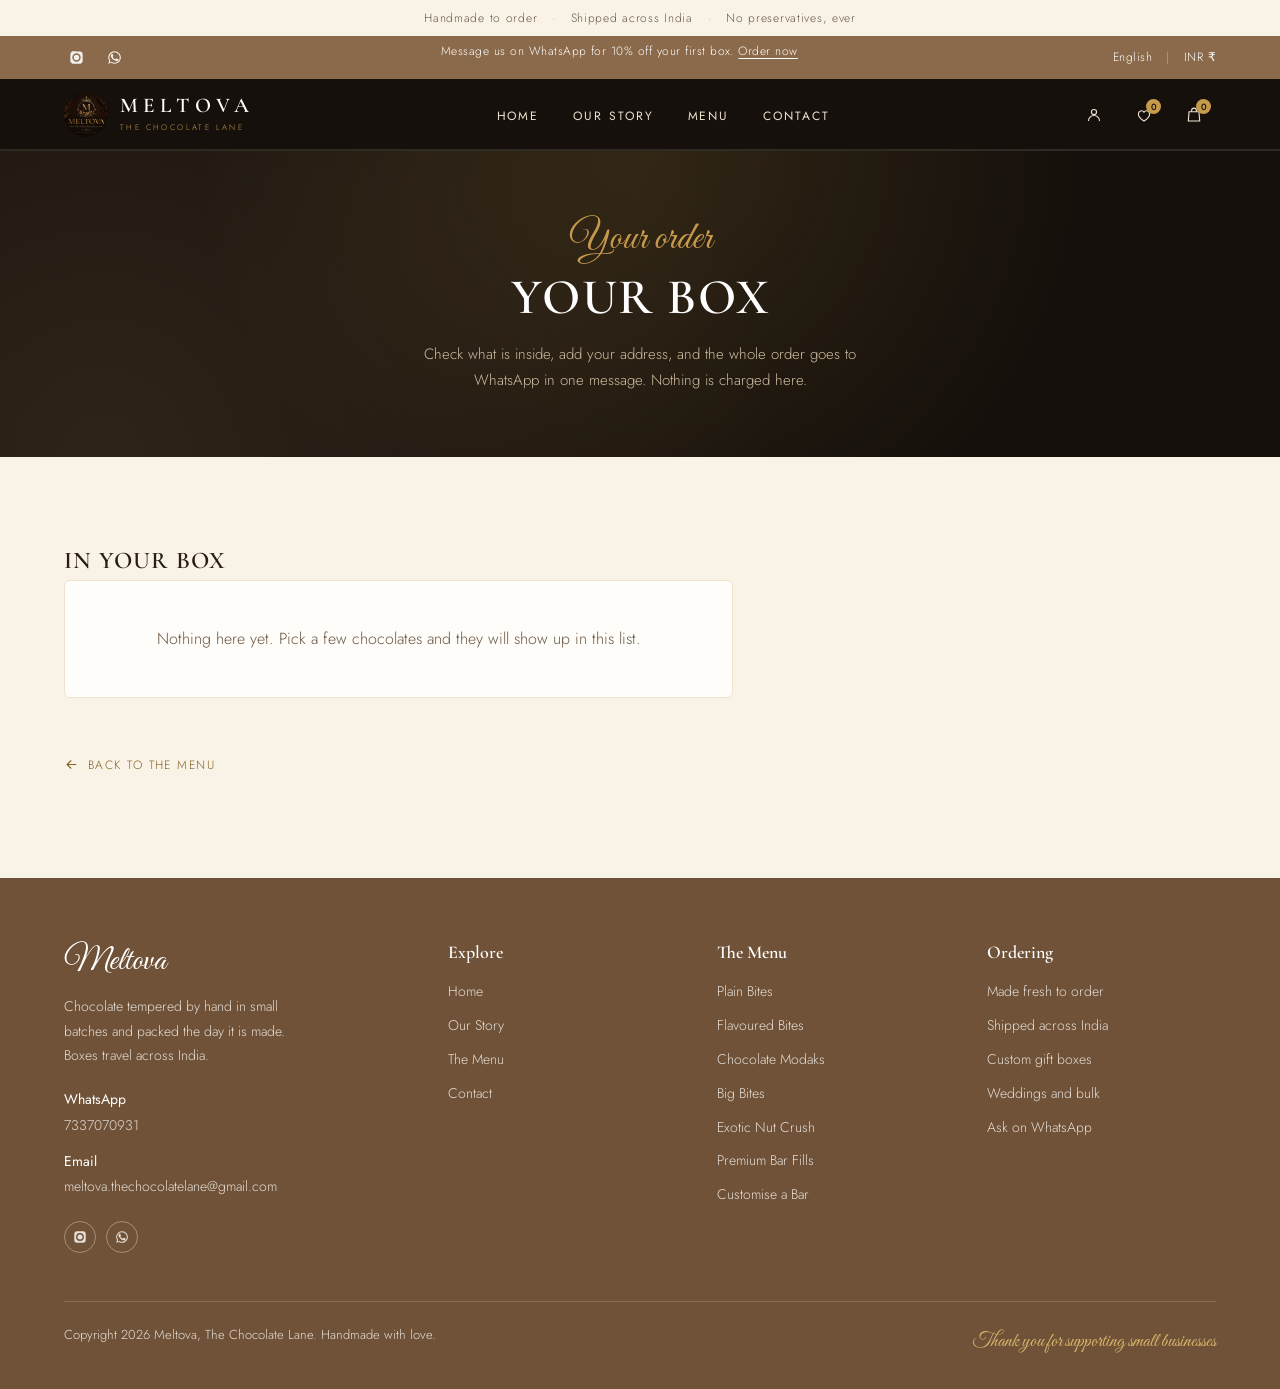
==== commit 70a60bce: "Add Modaks, Big Bites and Customised Bites, with the new photos New product lines from the supplied " ====
--- a/cart.html
+++ b/cart.html
@@ -223,6 +223,8 @@
         <ul>
           <li><a href="menu.html#plain-bites">Plain Bites</a></li>
           <li><a href="menu.html#flavoured-bites">Flavoured Bites</a></li>
+          <li><a href="menu.html#modaks">Chocolate Modaks</a></li>
+          <li><a href="menu.html#big-bites">Big Bites</a></li>
           <li><a href="menu.html#nut-crush">Exotic Nut Crush</a></li>
           <li><a href="menu.html#bar-fills">Premium Bar Fills</a></li>
           <li><a href="menu.html#customise">Customise a Bar</a></li>
--- a/css/styles.css
+++ b/css/styles.css
@@ -619,8 +619,8 @@
 /* 7b. Category tiles */
 .cats {
   display: grid;
-  grid-template-columns: repeat(5, 1fr);
-  gap: 26px;
+  grid-template-columns: repeat(6, 1fr);
+  gap: 20px;
 }
 .cat { display: block; text-align: center; }
 .cat__blob {
@@ -1903,3 +1903,103 @@
 /* 21. A single detail card sits at its natural width ===================== */
 
 .mini-grid--one { grid-template-columns: minmax(0, 320px); }
+
+/* 22. Showcase, gallery and flavour list ================================= */
+
+/* A product that is one thing rather than a grid of cards: a photo, the price,
+   and the words that explain it. */
+.showcase {
+  display: grid;
+  grid-template-columns: minmax(0, 1fr) minmax(0, 1fr);
+  gap: clamp(28px, 4vw, 56px);
+  align-items: center;
+}
+.showcase--wide { grid-template-columns: minmax(0, .85fr) minmax(0, 1.15fr); }
+
+.showcase__media img {
+  width: 100%;
+  aspect-ratio: 1 / 1;
+  object-fit: cover;
+  border-radius: var(--radius-card);
+  box-shadow: var(--shadow-md);
+}
+/* The modak flavour chart is a diagram, so it must be shown whole, not cropped. */
+.showcase--wide .showcase__media img { aspect-ratio: auto; object-fit: contain; }
+.showcase__body p:not([class]) { font-size: 15px; }
+
+.showcase__price {
+  font-family: var(--font-display);
+  font-size: clamp(34px, 4vw, 46px);
+  font-weight: 700;
+  color: var(--gold-text);
+  line-height: 1;
+  margin-bottom: 16px;
+}
+.showcase__price span {
+  display: block;
+  margin-top: 8px;
+  font-family: var(--font-body);
+  font-size: 11px;
+  font-weight: 400;
+  letter-spacing: .2em;
+  text-transform: uppercase;
+  color: var(--body-text);
+}
+
+.showcase__cta {
+  display: flex;
+  flex-wrap: wrap;
+  gap: 14px;
+  margin-top: 24px;
+}
+.showcase__cta .btn { min-height: 48px; }
+.showcase .chips { justify-content: flex-start; margin: 18px 0 0; }
+
+/* The eleven modak flavours, in two readable columns. */
+.flavourlist {
+  columns: 2;
+  column-gap: 30px;
+  margin: 18px 0 0;
+}
+.flavourlist li {
+  break-inside: avoid;
+  padding: 7px 0;
+  border-bottom: 1px solid var(--cream-soft);
+}
+.flavourlist b {
+  display: block;
+  font-family: var(--font-display);
+  font-size: 17px;
+  font-weight: 600;
+  color: var(--cocoa-text);
+}
+.flavourlist span { font-size: 13px; color: var(--body-text); }
+
+/* A row of photos that reflows on its own. */
+.gallery {
+  display: grid;
+  /* Capped so a gallery of two does not blow up to half the page each. */
+  grid-template-columns: repeat(auto-fit, minmax(200px, 330px));
+  justify-content: center;
+  gap: clamp(14px, 1.6vw, 22px);
+  margin-top: clamp(30px, 4vw, 48px);
+}
+.gallery img {
+  width: 100%;
+  aspect-ratio: 4 / 5;
+  object-fit: cover;
+  border-radius: var(--radius-card);
+  box-shadow: var(--shadow-sm);
+  transition: transform .5s var(--ease-soft), box-shadow .4s ease;
+}
+.gallery img:hover { transform: translateY(-5px); box-shadow: var(--shadow-md); }
+
+@media (max-width: 900px) {
+  .showcase, .showcase--wide { grid-template-columns: 1fr; }
+  .showcase__media { order: -1; }
+}
+
+@media (max-width: 560px) {
+  .flavourlist { columns: 1; }
+  .gallery { grid-template-columns: repeat(2, 1fr); }
+}
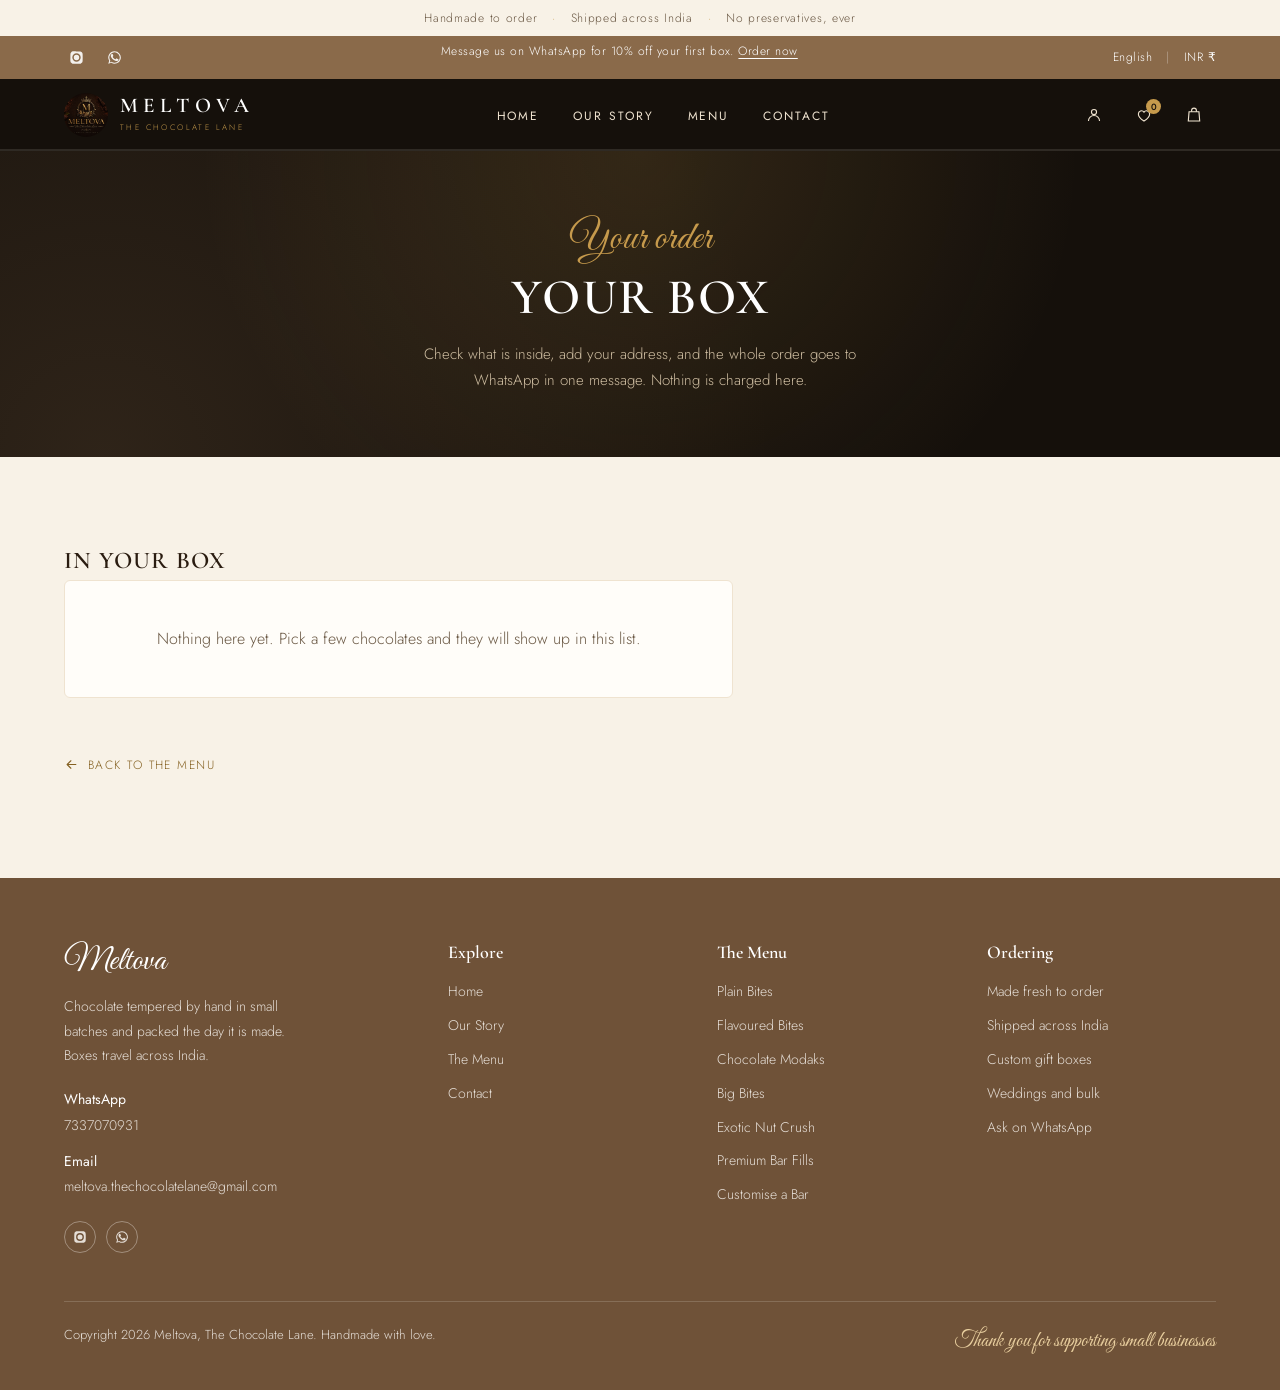
==== commit 55d947ee: "Rebuild the phone layout, and fix what the audit found The site was a desktop layout squeezed onto a" ====
--- a/cart.html
+++ b/cart.html
@@ -9,18 +9,23 @@
 <link rel="apple-touch-icon" href="assets/img/favicon.png">
 <meta name="theme-color" content="#15100b">
 
-<!-- Link previews. TODO owner: replace [https://your-domain.com] with the real
-     web address once the site is live. Both tags below need the full address,
-     starting with https, or the preview image will not load. -->
+<link rel="canonical" href="https://captain-price-1.github.io/meltova-website/cart.html">
+
+<!-- Link previews, which is what a customer sees when this address is pasted
+     into WhatsApp or Instagram. Both tags need the full address, starting with
+     https, or the preview image does not load. TODO owner: if the site later
+     moves to its own web address, change SITE_URL in gen_chrome.py and rebuild. -->
 <meta property="og:type" content="website">
 <meta property="og:site_name" content="Meltova, The Chocolate Lane">
 <meta property="og:title" content="Your Box | Meltova, The Chocolate Lane">
 <meta property="og:description" content="The chocolates you have chosen, with delivery and your address, sent to Meltova on WhatsApp in one message.">
-<meta property="og:url" content="[https://your-domain.com]/cart.html">
-<meta property="og:image" content="[https://your-domain.com]/assets/img/og-image.jpg">
+<meta property="og:url" content="https://captain-price-1.github.io/meltova-website/cart.html">
+<meta property="og:image" content="https://captain-price-1.github.io/meltova-website/assets/img/og-image.jpg">
+<meta property="og:image:alt" content="Handmade Meltova chocolates in a gift box">
 <meta name="twitter:card" content="summary_large_image">
 <meta name="twitter:title" content="Your Box | Meltova, The Chocolate Lane">
 <meta name="twitter:description" content="The chocolates you have chosen, with delivery and your address, sent to Meltova on WhatsApp in one message.">
+<meta name="twitter:image" content="https://captain-price-1.github.io/meltova-website/assets/img/og-image.jpg">
 
 <script>document.documentElement.className += " js";</script>
 
@@ -251,5 +256,14 @@
 </footer>
 
 <button type="button" class="to-top" aria-label="Back to top"><svg viewBox="0 0 24 24" aria-hidden="true"><path d="M12 19V6M6 11.5 12 5.5l6 6"/></svg></button>
+
+<!-- Bottom bar, phones only. The four things people actually came for, sitting
+     in the thumb zone rather than behind a menu at the top of the screen. -->
+<nav class="tabbar" aria-label="Main, mobile">
+  <a href="index.html"><svg viewBox="0 0 24 24" aria-hidden="true"><path d="M4 10.5 12 4l8 6.5V19a1 1 0 0 1-1 1h-4.5v-5.5h-5V20H5a1 1 0 0 1-1-1Z"/></svg><span>Home</span></a>
+  <a href="menu.html"><svg viewBox="0 0 24 24" aria-hidden="true"><path d="M8 6.5h12M8 12h12M8 17.5h12"/><circle cx="4.2" cy="6.5" r="1.1" fill="currentColor" stroke="none"/><circle cx="4.2" cy="12" r="1.1" fill="currentColor" stroke="none"/><circle cx="4.2" cy="17.5" r="1.1" fill="currentColor" stroke="none"/></svg><span>Menu</span></a>
+  <a href="cart.html" aria-current="page"><svg viewBox="0 0 24 24" aria-hidden="true"><path d="M5.4 7.6h13.2L19.6 20H4.4Z"/><path d="M8.8 7.6V6a3.2 3.2 0 0 1 6.4 0v1.6"/></svg><span class="tabbar__badge" data-cart-count>0</span><span>Box</span></a>
+  <a href="contact.html"><svg viewBox="0 0 24 24" aria-hidden="true"><path d="M20.6 11.6a7.9 7.9 0 0 1-11.7 6.9L4.2 20l1.5-4.6a7.9 7.9 0 1 1 14.9-3.8Z"/></svg><span>Contact</span></a>
+</nav>
 </body>
 </html>
--- a/css/styles.css
+++ b/css/styles.css
@@ -30,6 +30,7 @@
   --gold-d:      #9c7228;   /* large script headings and icon outlines */
   --gold-text:   #856122;   /* small gold text, clears AA on every cream */
   --gold-lt:     #d8b569;
+  --gold-onbrown: #e8ce9e;  /* gold text on the brown footer, clears AA */
   --cocoa-text:  #2a1c10;
   --body-text:   #6a5844;
   --on-dark:     #efe3d0;
@@ -442,8 +443,10 @@
 }
 .footer-bottom .thanks {
   font-family: var(--font-script);
-  font-size: 20px;
-  color: var(--gold-lt);
+  font-size: 21px;
+  /* The lighter gold token on the brown footer measures 3.65 to 1, under
+     the 4.5 that normal sized text needs. This one measures 4.64 to 1. */
+  color: var(--gold-onbrown);
 }
 
 /* 6. Section headings ==================================================== */
@@ -507,8 +510,8 @@
   top: 10px; left: 0;
   background: rgba(21, 16, 11, .78);
   color: var(--gold-lt);
-  font-size: 9px;
-  letter-spacing: .16em;
+  font-size: 10px;
+  letter-spacing: .14em;
   text-transform: uppercase;
   padding: 5px 10px;
 }
@@ -588,6 +591,7 @@
   text-align: center;
   transition: background .25s ease, border-color .25s ease, color .25s ease, transform .2s var(--ease-back);
 }
+.chips__cap { display: none; }
 .chip:hover { border-color: var(--gold); color: var(--gold-text); }
 .chip.is-on,
 .chip__input:checked + .chip { background: var(--brown); border-color: var(--brown); color: #fff; }
@@ -1382,9 +1386,14 @@
 
 /* 13c. Photos in split sections wipe upward into view =================== */
 
+/* The photo settles into place rather than shrinking into it. It used to
+   start at scale(1.06), which at a 736px column drew 780px wide and pushed the
+   whole page 6px sideways at 768px and in phone landscape, so the page could be
+   scrolled horizontally until the photo revealed. Scaling up from just under
+   full size gives the same motion and can never leave the box. */
 .js .split__media img {
   clip-path: inset(0 0 100% 0);
-  transform: scale(1.06);
+  transform: scale(.96);
   transition: clip-path 1s var(--ease-soft) .08s, transform 1.3s var(--ease-soft);
 }
 .js .split__media.is-in img,
@@ -1999,7 +2008,275 @@
   .showcase__media { order: -1; }
 }
 
+
+/* 23. Phone layout ======================================================= */
+/* The site was a desktop layout squeezed down. This section rebuilds the
+   phone experience: one bar of chrome instead of three, navigation in the
+   thumb zone, grids instead of sideways scrolling, and two products a row
+   so the menu is not twenty screens long. */
+
+.tabbar { display: none; }
+.jump { display: none; }
+
+@media (max-width: 900px) {
+
+  /* Tighter rhythm, so less scrolling for the same content */
+  :root { --section-y: 42px; --gutter: 16px; }
+
+  /* One bar of chrome, not three. The announcement and utility bars
+         eat 70px before any content; their content lives in the footer. */
+  .announce, .utility { display: none; }
+  .site-header .shell { min-height: 56px; }
+  .header-icons { display: none; }        /* the bag is in the bottom bar now */
+  .site-header.is-slim .shell { min-height: 52px; }
+
+  /* Navigation in the thumb zone */
+  .tabbar {
+    display: grid;
+    grid-template-columns: repeat(4, 1fr);
+    position: fixed;
+    left: 0;
+    right: 0;
+    bottom: 0;
+    z-index: 120;
+    background: var(--dark);
+    border-top: 1px solid rgba(239, 227, 208, .14);
+    padding-bottom: env(safe-area-inset-bottom);
+  }
+  .tabbar a {
+    position: relative;
+    display: flex;
+    flex-direction: column;
+    align-items: center;
+    justify-content: center;
+    gap: 5px;
+    min-height: 58px;
+    color: var(--on-dark-dim);
+    font-size: 9.5px;
+    letter-spacing: .12em;
+    text-transform: uppercase;
+    transition: color .2s ease;
+  }
+  .tabbar a[aria-current="page"] { color: var(--gold); }
+  .tabbar a[aria-current="page"]::before {
+    content: "";
+    position: absolute;
+    top: 0;
+    left: 50%;
+    width: 26px;
+    height: 2px;
+    background: var(--gold);
+    transform: translateX(-50%);
+  }
+  .tabbar svg {
+    width: 21px;
+    height: 21px;
+    fill: none;
+    stroke: currentColor;
+    stroke-width: 1.6;
+    stroke-linecap: round;
+    stroke-linejoin: round;
+  }
+  .tabbar__badge {
+    position: absolute;
+    top: 5px;
+    left: 50%;
+    margin-left: 5px;
+    min-width: 16px;
+    height: 16px;
+    padding: 0 4px;
+    border-radius: 8px;
+    background: var(--gold);
+    color: var(--dark);
+    font-size: 9px;
+    line-height: 16px;
+    text-align: center;
+    letter-spacing: 0;
+  }
+  /* Content must clear the fixed bar. */
+  body { padding-bottom: calc(60px + env(safe-area-inset-bottom)); }
+  .to-top { display: none; }              /* the bar occupies that corner */
+
+  /* A shorter hero, so the first screen shows more than a photo */
+  .hero__photo { height: 196px; }
+  .hero__inner { padding: 6px 0 38px; }
+  .hero h1 { font-size: clamp(27px, 8.4vw, 36px); max-width: none; }
+  .hero p { font-size: 15px; margin-bottom: 20px; }
+
+  /* Jump links on the long menu page */
+  .jump { display: block; background: var(--cream-2); padding: 16px 0 18px; }
+  .jump__label {
+    font-size: 10px;
+    letter-spacing: .2em;
+    text-transform: uppercase;
+    color: var(--gold-text);
+    margin-bottom: 10px;
+  }
+  .jump ul { display: flex; flex-wrap: wrap; gap: 8px; }
+  .jump a {
+    display: inline-flex;
+    align-items: center;
+    min-height: 44px;
+    padding: 0 14px;
+    border: 1px solid var(--cream-soft);
+    border-radius: var(--radius-pill);
+    background: var(--paper);
+    font-size: 12px;
+    color: var(--cocoa-text);
+  }
+  .jump a:active { background: var(--brown); color: #fff; border-color: var(--brown); }
+}
+
+/* Nothing scrolls sideways. Grids instead of swipe rows. */
+@media (max-width: 768px) {
+  .cats,
+  .reels {
+    display: grid;
+    overflow: visible;
+    scroll-snap-type: none;
+    padding-bottom: 0;
+  }
+  .cats { grid-template-columns: repeat(3, 1fr); gap: 14px 12px; }
+  .reels { grid-template-columns: repeat(2, 1fr); gap: 12px; }
+  .cat, .reel { flex: none; scroll-snap-align: none; }
+  .cat__name { margin-top: 12px; font-size: 14px; }
+  .dots { display: none; }                /* nothing left to scroll through */
+  .igstrip { grid-template-columns: repeat(3, 1fr); }
+}
+
+/* Two products a row, which halves the length of the menu */
 @media (max-width: 560px) {
-  .flavourlist { columns: 1; }
-  .gallery { grid-template-columns: repeat(2, 1fr); }
-}
+  .grid-cards { grid-template-columns: repeat(2, 1fr); gap: 12px; }
+
+  .card__media img { height: 132px; }
+  .card__body { padding: 12px 10px 14px; }
+  .stars { font-size: 9px; letter-spacing: .18em; margin-bottom: 5px; }
+  .card__name { font-size: 15.5px; margin-bottom: 4px; }
+  .card__desc {
+    font-size: 13px;
+    line-height: 1.45;
+    min-height: 0;
+    margin-bottom: 10px;
+    display: -webkit-box;
+    -webkit-line-clamp: 2;
+    -webkit-box-orient: vertical;
+    overflow: hidden;
+  }
+  .card__price { font-size: 18px; margin-bottom: 10px; }
+  .card__price .unit { font-size: 9px; letter-spacing: .1em; margin-left: 4px; }
+  .card__tag { font-size: 9px; padding: 4px 7px; }
+  .card__heart { width: 28px; height: 28px; top: 8px; right: 8px; }
+  .card__heart svg { width: 12px; height: 12px; }
+
+  /* Tap targets stay at 44px; only the type and padding shrink. */
+  .card .chips { gap: 5px; margin-bottom: 11px; }
+  .card .chip { min-width: 44px; min-height: 44px; padding: 0 4px; font-size: 12px; }
+  .card__cta .btn {
+    width: 100%;
+    min-height: 44px;
+    padding: 10px 6px;
+    font-size: 9px;
+    letter-spacing: .1em;
+  }
+
+  /* Showcase blocks read better stacked and tighter. */
+  .showcase { gap: 20px; }
+  .showcase__price { font-size: 34px; }
+  .gallery { gap: 10px; }
+  .customise img { border-radius: var(--radius-card); }
+}
+
+/* 24. Phone compaction ==================================================
+   The phone layout was still seventeen screens on the menu. This trims the
+   three things measurement showed were eating it: tall product cards, big
+   supporting galleries, and square showcase photos. */
+
+@media (max-width: 560px) {
+
+  /* The box size becomes one segmented control across the card, rather than
+     three loose pills. Caption and segments share a single 44px row, so the
+     picker is back on the card at no cost in height. */
+  .card .chips {
+    display: grid;
+    grid-template-columns: auto repeat(3, minmax(0, 1fr));
+    align-items: stretch;
+    gap: 0;
+    /* A fieldset shrinks to its content, and the card body centres its
+       children, so without these the three segments collapsed to 18px wide. */
+    width: 100%;
+    align-self: stretch;
+    box-sizing: border-box;
+    margin: 0 0 11px;
+    border: 1px solid var(--cream-soft);
+    border-radius: 4px;
+    overflow: hidden;
+  }
+  .card .chips__cap {
+    display: flex;
+    align-items: center;
+    padding: 0 6px;
+    font-size: 10px;
+    letter-spacing: .06em;
+    text-transform: uppercase;
+    color: var(--body-text);
+    background: var(--cream);
+    white-space: nowrap;
+  }
+  .card .chip {
+    min-width: 0;
+    min-height: 44px;
+    padding: 0 2px;
+    font-size: 13px;
+    border: 0;
+    border-left: 1px solid var(--cream-soft);
+    border-radius: 0;
+    background: var(--paper);
+  }
+  .card .chip__input:checked + .chip { transform: none; }
+
+  /* A tighter card. One line of description rather than two. */
+  .card__media img { height: 118px; }
+  .card__body { padding: 10px 9px 12px; }
+  /* 14px, not 13px. The brief asks for 16px body text and the page body is
+     16px; this is a secondary label inside a two up card, and one extra
+     pixel of legibility costs about twenty pixels across the whole grid.
+     Two lines, not one: at one line the copy cut off mid word, so a bite
+     read "Rose petal ganache in a" and told the customer nothing. */
+  .card__desc { font-size: 14px; line-clamp: 2; -webkit-line-clamp: 2; margin-bottom: 8px; }
+  .card__name { font-size: 15px; }
+  .card__price { font-size: 17px; margin-bottom: 9px; }
+
+  /* Supporting photos: three across, and no more than three of them. Six
+     thumbnails two across was three rows of scrolling for pictures nobody
+     taps. */
+  .gallery { grid-template-columns: repeat(3, 1fr); gap: 8px; }
+  /* Two photos in a three column grid left an empty slot. Browsers without
+     :has() keep three columns, which is only a small gap. */
+  .gallery:not(:has(img:nth-child(3))) { grid-template-columns: repeat(2, 1fr); }
+  .gallery img { aspect-ratio: 1 / 1; }
+  .gallery img:nth-child(n + 4) { display: none; }
+
+  /* A square showcase photo is 358px tall at this width. Landscape is enough
+     to show the product and gives back 90px each time. */
+  .showcase__media img { aspect-ratio: 4 / 3; }
+
+  /* The eleven modak flavours stay in two columns on a phone. One column
+     made eleven rows of 71px, which was 782px of list on its own. Both the
+     name and its note are kept, just set tighter. */
+  .flavourlist { columns: 2; column-gap: 16px; margin-top: 14px; }
+  .flavourlist li { padding: 4px 0; }
+  .flavourlist b { font-size: 14px; line-height: 1.25; }
+  .flavourlist span { font-size: 12px; line-height: 1.3; }
+
+  /* The modak chart is a reference image, so it is fitted rather than
+     cropped. That leaves it free to grow tall, so cap it. */
+  .showcase--wide .showcase__media img { max-height: 340px; }
+
+  /* Page heads on the inner pages were taller than they needed to be. */
+  .pagehero { padding: 30px 0 34px; }
+  .pagehero__mark { width: 56px; height: 56px; margin-bottom: 14px; }
+  .pagehero h1 { font-size: clamp(26px, 8vw, 34px); }
+  .pagehero p { font-size: 15px; }
+  .head { margin-bottom: 28px; }
+  .head__note { margin-top: 10px; }
+}
